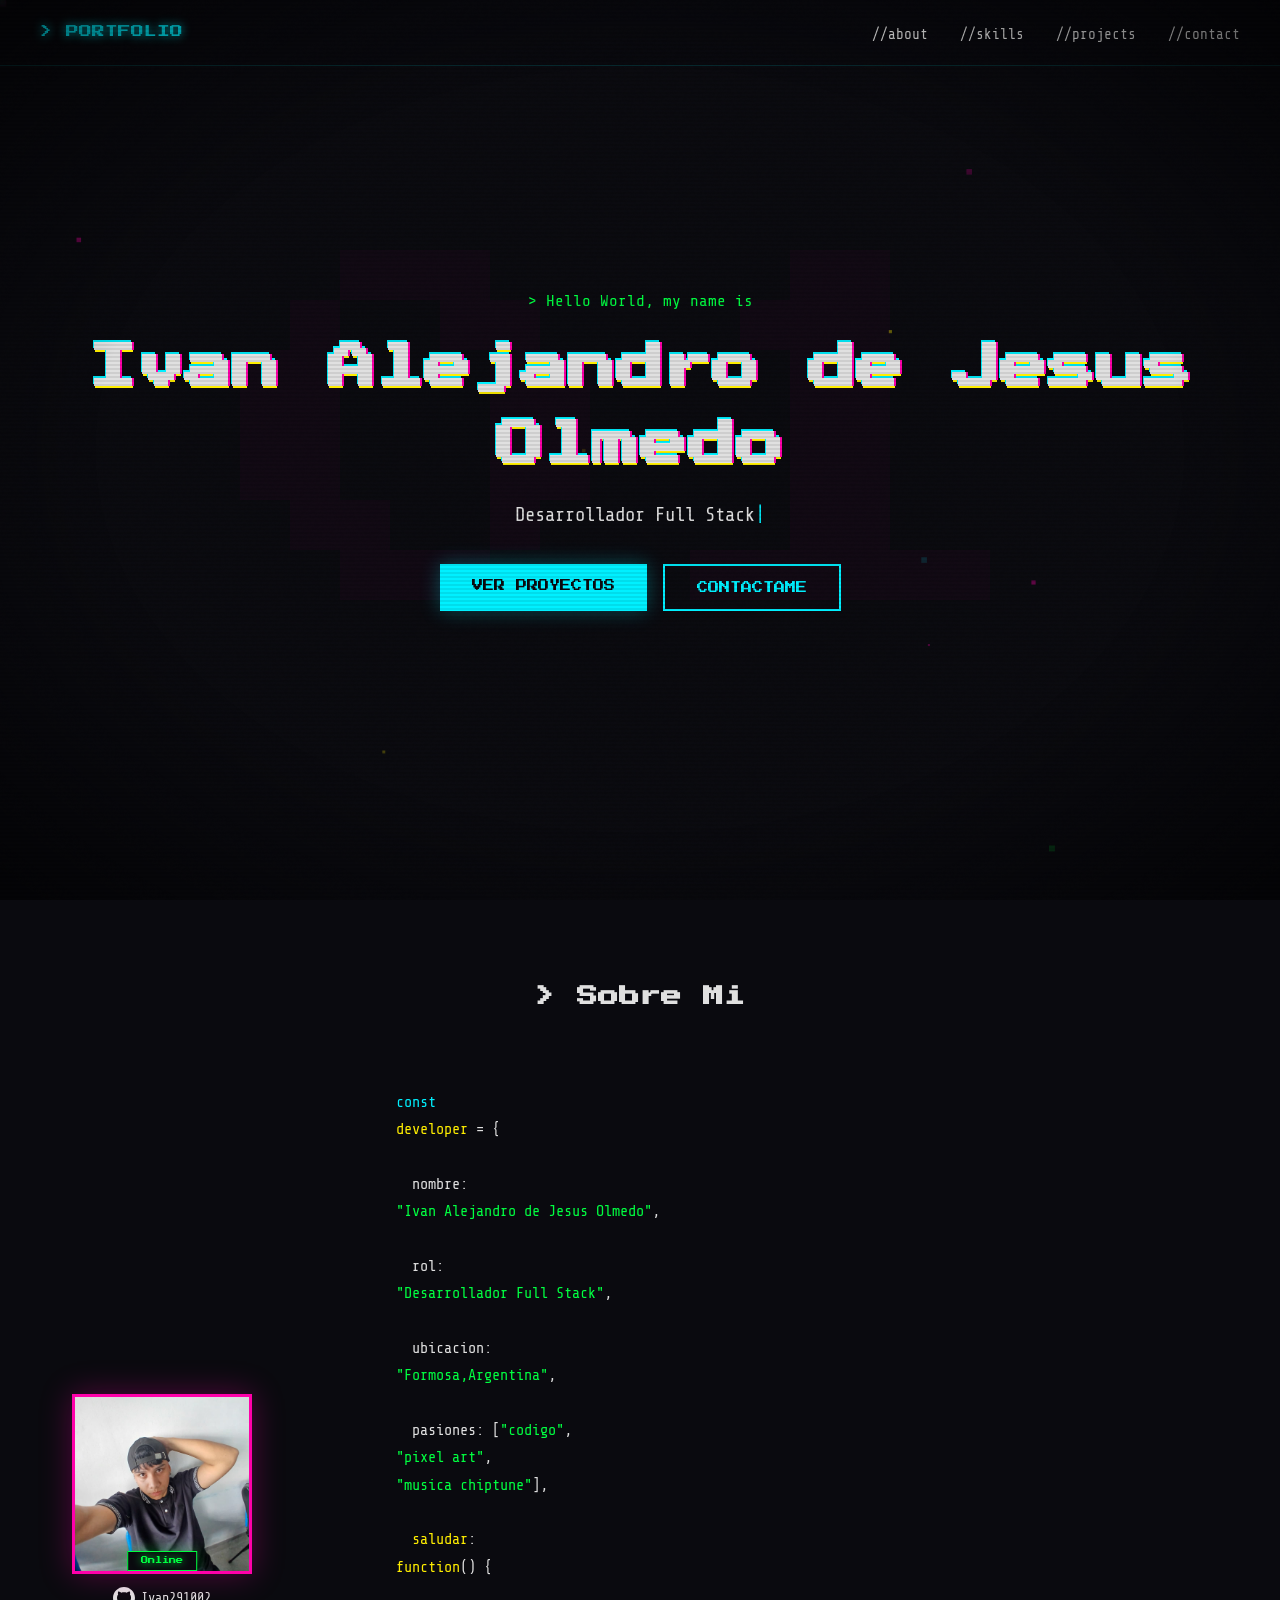
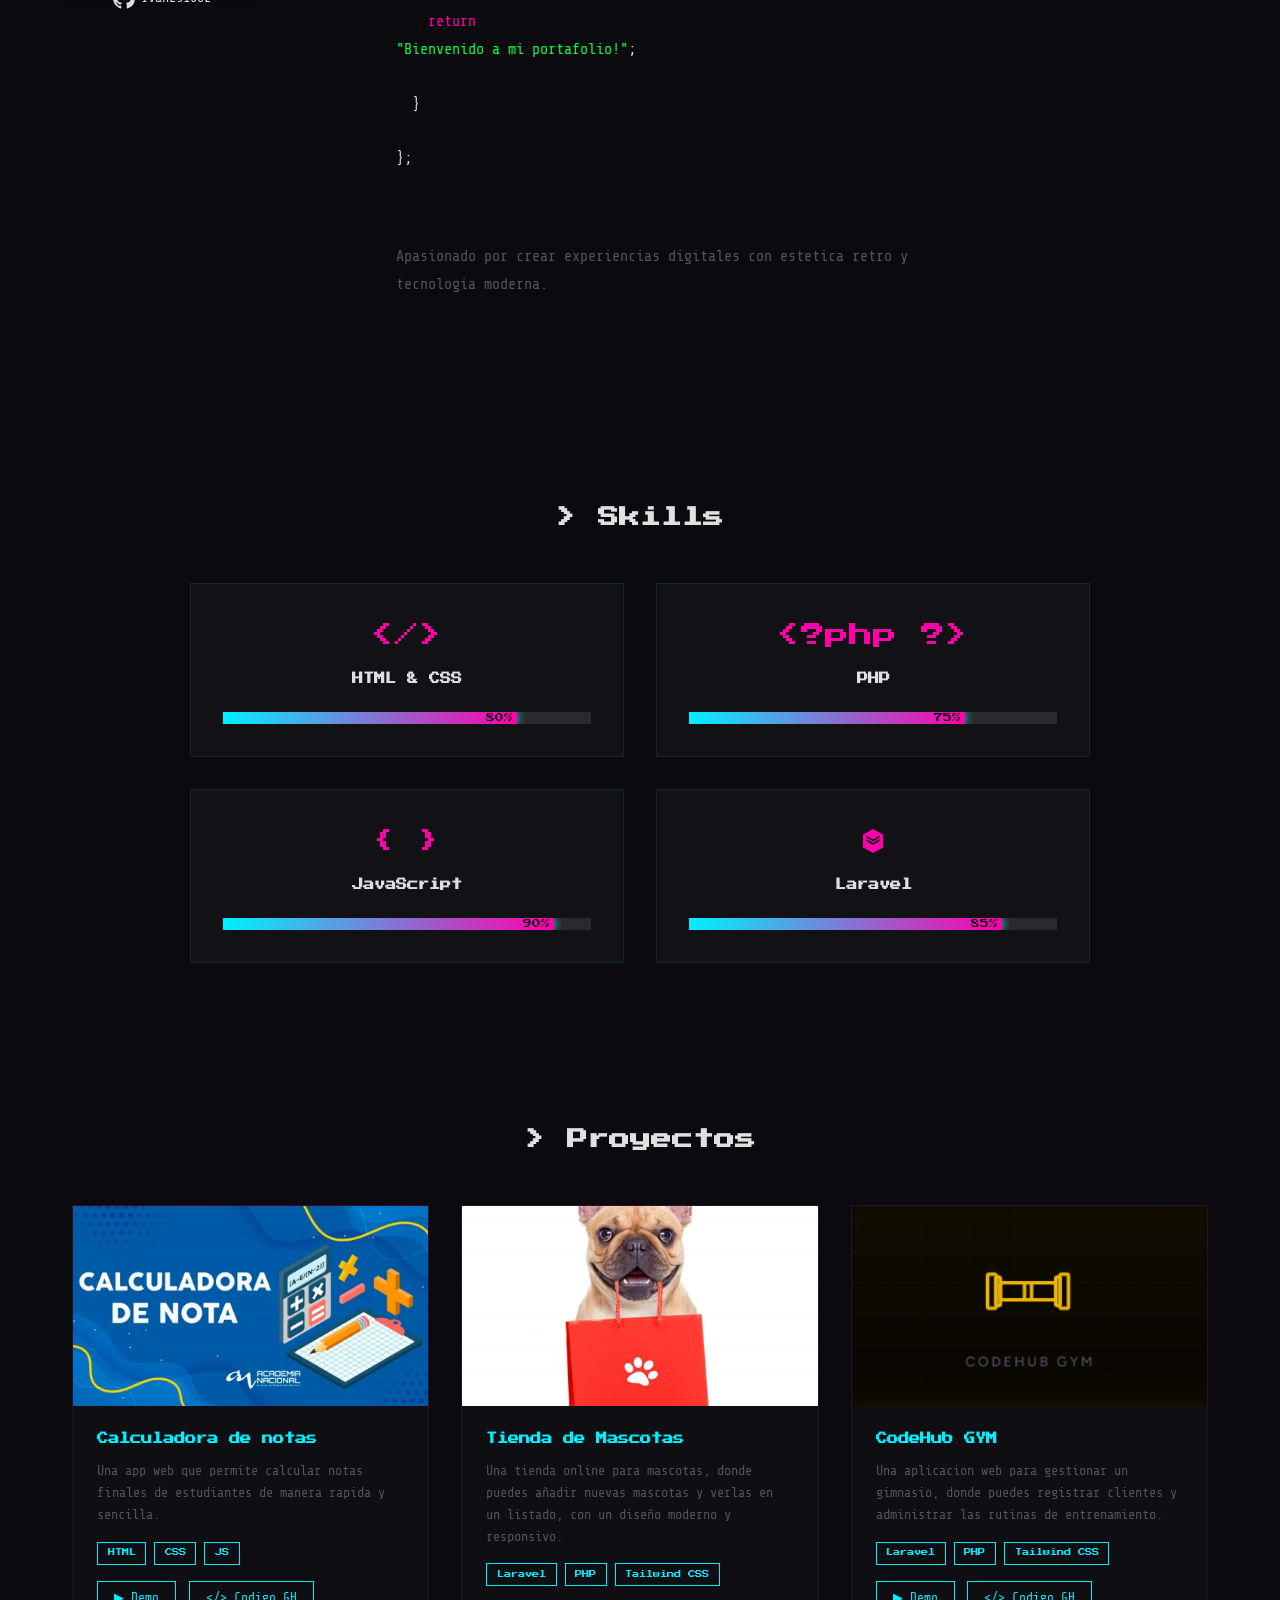
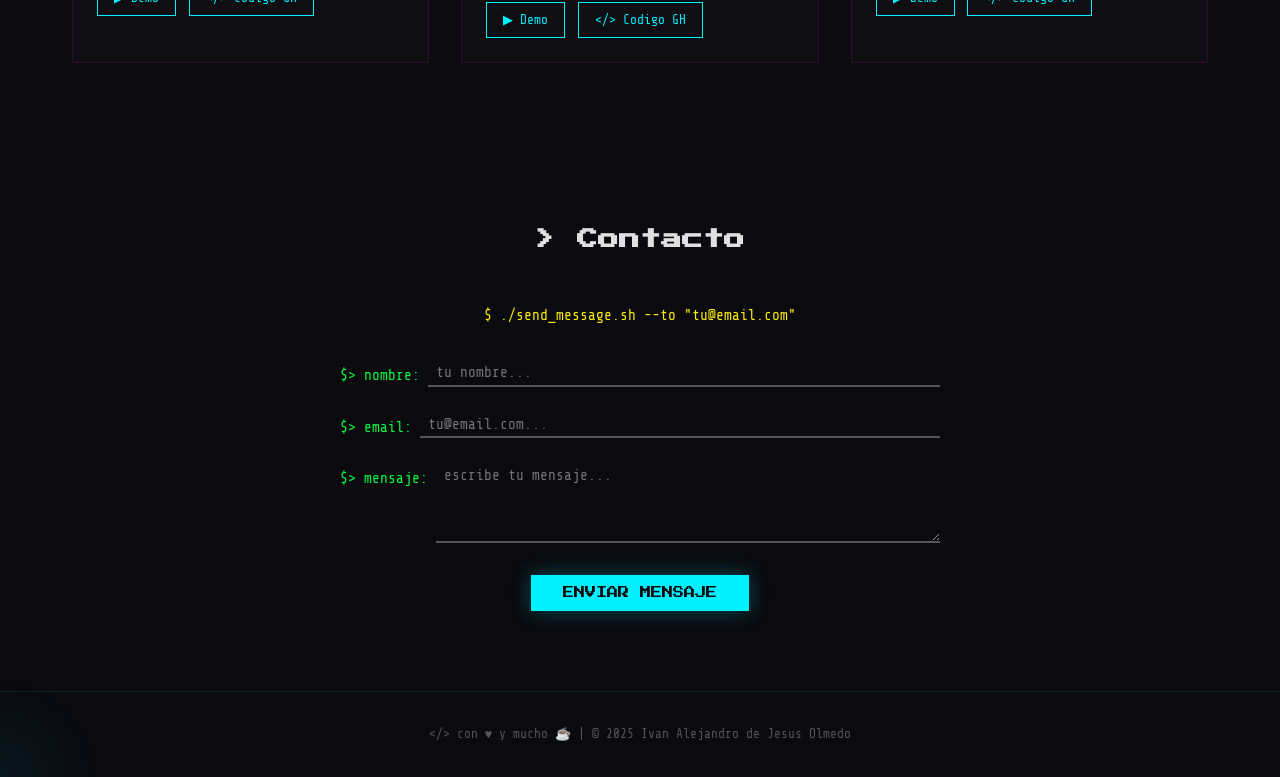
==== index.html @ 4b3c0c76 "Portafolio Retro" ====
<!doctype html>
<html lang="es">
  <head>
    <meta charset="UTF-8" />
    <meta name="viewport" content="width=device-width, initial-scale=1.0" />
    <title>Portafolio Retro</title>
    <link rel="preconnect" href="https://fonts.googleapis.com" />
    <link
      href="https://fonts.googleapis.com/css2?family=Press+Start+2P&family=VT323&display=swap"
      rel="stylesheet"
    />
    <link rel="stylesheet" href="styles.css" />
  </head>
  <body>
    <div class="scanlines"></div>
    <div class="crt-overlay"></div>

    <header>
      <nav>
        <div class="logo glitch-hover" data-text="> PORTFOLIO">> PORTFOLIO</div>
        <ul class="nav-links">
          <li><a href="#about" data-text="//about">//about</a></li>
          <li><a href="#skills" data-text="//skills">//skills</a></li>
          <li><a href="#projects" data-text="//projects">//projects</a></li>
          <li><a href="#contact" data-text="//contact">//contact</a></li>
        </ul>
        <div class="hamburger">&#9776;</div>
      </nav>
    </header>

    <section id="hero">
      <div class="hero-content">
        <p class="hero-subtitle">&gt; Hello World, my name is</p>
        <h1 class="glitch" data-text="Ivan Alejandro de Jesus Olmedo">
          Ivan Alejandro de Jesus Olmedo
        </h1>
        <p class="hero-description">
          <span class="typed-text"></span><span class="cursor">|</span>
        </p>
        <div class="hero-buttons">
          <a href="#projects" class="btn glitch-btn" data-text="Ver Proyectos"
            >Ver Proyectos</a
          >
          <a href="#contact" class="btn btn-outline">Contactame</a>
        </div>
      </div>
      <div class="hero-bg-text">01</div>
    </section>

    <section id="about">
      <h2 class="section-title glitch-section" data-text="&gt; Sobre Mi">
        &gt; Sobre Mi
      </h2>
      <div class="about-container">
        <div class="about-pixel-avatar">
          <div class="avatar-wrapper">
            <img src="yo.jpeg" alt="Ivan Olmedo" class="avatar-img" />
            <span class="online-badge">Online</span>
          </div>
          <a
            href="https://github.com/Ivan291002"
            target="_blank"
            class="github-avatar-link"
          >
            <svg viewBox="0 0 24 24" width="22" height="22" fill="currentColor">
              <path
                d="M12 0C5.37 0 0 5.37 0 12c0 5.31 3.435 9.795 8.205 11.385.6.105.825-.255.825-.57 0-.285-.015-1.23-.015-2.235-3.015.555-3.795-.735-4.035-1.41-.135-.345-.72-1.41-1.23-1.695-.42-.225-1.02-.78-.015-.795.945-.015 1.62.87 1.845 1.23 1.08 1.815 2.805 1.305 3.495.99.105-.78.42-1.305.765-1.605-2.67-.3-5.46-1.335-5.46-5.925 0-1.305.465-2.385 1.23-3.225-.12-.3-.54-1.53.12-3.18 0 0 1.005-.315 3.3 1.23.96-.27 1.98-.405 3-.405s2.04.135 3 .405c2.295-1.56 3.3-1.23 3.3-1.23.66 1.65.24 2.88.12 3.18.765.84 1.23 1.905 1.23 3.225 0 4.605-2.805 5.625-5.475 5.925.435.375.81 1.095.81 2.22 0 1.605-.015 2.895-.015 3.3 0 .315.225.69.825.57A12.02 12.02 0 0024 12c0-6.63-5.37-12-12-12z"
              />
            </svg>
            <span>Ivan291002</span>
          </a>
        </div>
        <div class="about-text">
          <p>
            <span class="var-highlight">const</span>
            <span class="func-highlight">developer</span> = {<br />
            &nbsp;&nbsp;nombre:
            <span class="str-highlight">"Ivan Alejandro de Jesus Olmedo"</span
            >,<br />
            &nbsp;&nbsp;rol:
            <span class="str-highlight">"Desarrollador Full Stack"</span>,<br />
            &nbsp;&nbsp;ubicacion:
            <span class="str-highlight">"Formosa,Argentina"</span>,<br />
            &nbsp;&nbsp;pasiones: [<span class="str-highlight">"codigo"</span>,
            <span class="str-highlight">"pixel art"</span>,
            <span class="str-highlight">"musica chiptune"</span>],<br />
            &nbsp;&nbsp;<span class="func-highlight">saludar</span>:
            <span class="func-highlight">function</span>() {<br />
            &nbsp;&nbsp;&nbsp;&nbsp;<span class="keyword-highlight"
              >return</span
            >
            <span class="str-highlight">"Bienvenido a mi portafolio!"</span
            >;<br />
            &nbsp;&nbsp;}<br />
            };
          </p>
          <p class="about-desc">
            Apasionado por crear experiencias digitales con estetica retro y
            tecnologia moderna.
          </p>
        </div>
      </div>
    </section>

    <section id="skills">
      <h2 class="section-title glitch-section" data-text="&gt; Skills">
        &gt; Skills
      </h2>
      <div class="skills-grid">
        <div class="skill-card">
          <div class="skill-icon">&#60;&#47;&#62;</div>
          <h3>HTML &amp; CSS</h3>
          <div class="skill-bar">
            <div class="skill-fill" style="width: 80%"><span class="skill-percent">80%</span></div>
          </div>
        </div>
        <div class="skill-card">
          <div class="skill-icon">&lt;?php ?&gt;</div>
          <h3>PHP</h3>
          <div class="skill-bar">
            <div class="skill-fill" style="width: 75%"><span class="skill-percent">75%</span></div>
          </div>
        </div>
        <div class="skill-card">
          <div class="skill-icon">{ }</div>
          <h3>JavaScript</h3>
          <div class="skill-bar">
            <div class="skill-fill" style="width: 90%"><span class="skill-percent">90%</span></div>
          </div>
        </div>
        <div class="skill-card">
          <div class="skill-icon">
            <svg viewBox="0 0 24 24" width="24" height="24" fill="#ff00aa">
              <path d="M12 0L2 5.5V18.5L12 24L22 18.5V5.5L12 0ZM18.5 8.5L12 12.5L5.5 8.5V6.5L12 10.5L18.5 6.5V8.5ZM18.5 12L12 16L5.5 12V10L12 14L18.5 10V12Z"/>
            </svg>
          </div>
          <h3>Laravel</h3>
          <div class="skill-bar">
            <div class="skill-fill" style="width: 85%"><span class="skill-percent">85%</span></div>
          </div>
        </div>
      </div>
    </section>

    <section id="projects">
      <h2 class="section-title glitch-section" data-text="&gt; Proyectos">
        &gt; Proyectos
      </h2>
      <div class="projects-grid">
        <div class="project-card">
          <div class="project-img">
            <img
              src="calculadora-nota.png"
              alt="Calculadora de notas"
              style="width: 100%; height: 100%; object-fit: cover"
            />
          </div>
          <div class="project-info">
            <h3>Calculadora de notas</h3>
            <p>
              Una app web que permite calcular notas finales de estudiantes de
              manera rapida y sencilla.
            </p>
            <div class="project-tags">
              <span>HTML</span><span>CSS</span><span>JS</span>
            </div>
            <div class="project-links">
              <a href="demo-calculadora.html" class="btn-small">&#9654; Demo</a>
              <a
                href="https://github.com/Ivan291002/CalculadorNotas"
                target="_blank"
                class="btn-small"
                >&lt;/&gt; Codigo GH</a
              >
            </div>
          </div>
        </div>
        <div class="project-card">
          <div class="project-img">
            <img
              src="perro-compra-venta.png"
              alt="Tienda de Mascotas"
              style="width: 100%; height: 100%; object-fit: cover"
            />
          </div>
          <div class="project-info">
            <h3>Tienda de Mascotas</h3>
            <p>
              Una tienda online para mascotas, donde puedes añadir nuevas
              mascotas y verlas en un listado, con un diseño moderno y
              responsivo.
            </p>
            <div class="project-tags">
              <span>Laravel</span><span>PHP</span><span>Tailwind CSS</span>
            </div>
            <div class="project-links">
              <a href="demo-mascotas.html" class="btn-small">&#9654; Demo</a>
              <a
                href="https://github.com/Ivan291002/Proyecto-TIenda-Mascota"
                target="_blank"
                class="btn-small"
                >&lt;/&gt; Codigo GH</a
              >
            </div>
          </div>
        </div>
        <div class="project-card">
          <div class="project-img">
            <img
              src="CodeHubGym.png"
              alt="CodeHub Gym"
              style="width: 100%; height: 100%; object-fit: cover"
            />
          </div>
          <div class="project-info">
            <h3>CodeHub GYM</h3>
            <p>
              Una aplicacion web para gestionar un gimnasio, donde puedes
              registrar clientes y administrar las rutinas de entrenamiento.
            </p>
            <div class="project-tags">
              <span>Laravel</span><span>PHP</span><span>Tailwind CSS</span>
            </div>
            <div class="project-links">
              <a href="demo-gym.html" class="btn-small">&#9654; Demo</a>
              <a
                href="https://github.com/MaxiGzzZ/CodeHub-Gym"
                target="_blank"
                class="btn-small"
                >&lt;/&gt; Codigo GH</a
              >
            </div>
          </div>
        </div>
      </div>
    </section>

    <section id="contact">
      <h2 class="section-title glitch-section" data-text="&gt; Contacto">
        &gt; Contacto
      </h2>
      <div class="contact-container">
        <p class="contact-prompt">$ ./send_message.sh --to "tu@email.com"</p>
        <form id="contact-form">
          <div class="input-line">
            <span class="prompt">$&gt; nombre:</span>
            <input type="text" id="name" placeholder="tu nombre..." required />
          </div>
          <div class="input-line">
            <span class="prompt">$&gt; email:</span>
            <input
              type="email"
              id="email"
              placeholder="tu@email.com..."
              required
            />
          </div>
          <div class="input-line">
            <span class="prompt">$&gt; mensaje:</span>
            <textarea
              id="message"
              placeholder="escribe tu mensaje..."
              required
            ></textarea>
          </div>
          <button
            type="submit"
            class="btn glitch-btn"
            data-text="Enviar Mensaje"
          >
            Enviar Mensaje
          </button>
        </form>
      </div>
    </section>

    <footer>
      <p>
        &#60;&#47;&#62; con &#9829; y mucho &#9749; | &copy; 2025 Ivan Alejandro
        de Jesus Olmedo
      </p>
    </footer>

    <div class="glitch-noise"></div>

    <script src="script.js"></script>
  </body>
</html>
---- styles.css ----
@import url('https://fonts.googleapis.com/css2?family=Press+Start+2P&family=VT323&family=Share+Tech+Mono&display=swap');

:root {
  --bg: #0a0a0f;
  --cyan: #00f0ff;
  --magenta: #ff00aa;
  --yellow: #ffee00;
  --green: #00ff41;
  --orange: #ff6600;
  --white: #e0e0e0;
  --gray: #555;
  --font-heading: 'Press Start 2P', monospace;
  --font-body: 'VT323', monospace;
  --font-mono: 'Share Tech Mono', monospace;
}

* {
  margin: 0;
  padding: 0;
  box-sizing: border-box;
}

html {
  scroll-behavior: smooth;
}

body {
  background: var(--bg);
  color: var(--white);
  font-family: var(--font-body);
  font-size: 1.3rem;
  line-height: 1.6;
  overflow-x: hidden;
  position: relative;
}

/* SCANLINES */
.scanlines {
  position: fixed;
  top: 0;
  left: 0;
  width: 100%;
  height: 100%;
  background: repeating-linear-gradient(
    0deg,
    transparent 0px,
    transparent 2px,
    rgba(0, 0, 0, 0.08) 2px,
    rgba(0, 0, 0, 0.08) 4px
  );
  pointer-events: none;
  z-index: 9999;
}

/* CRT OVERLAY */
.crt-overlay {
  position: fixed;
  top: 0;
  left: 0;
  width: 100%;
  height: 100%;
  background: radial-gradient(ellipse at center, transparent 60%, rgba(0,0,0,0.6) 100%);
  pointer-events: none;
  z-index: 9998;
}

/* GLITCH NOISE */
.glitch-noise {
  position: fixed;
  top: 0;
  left: 0;
  width: 100%;
  height: 100%;
  opacity: 0.02;
  background-image: url("data:image/svg+xml,%3Csvg viewBox='0 0 256 256' xmlns='http://www.w3.org/2000/svg'%3E%3Cfilter id='noise'%3E%3CfeTurbulence type='fractalNoise' baseFrequency='0.9' numOctaves='4' stitchTiles='stitch'/%3E%3C/filter%3E%3Crect width='100%25' height='100%25' filter='url(%23noise)' opacity='1'/%3E%3C/svg%3E");
  pointer-events: none;
  z-index: 9997;
  mix-blend-mode: overlay;
}

/* SCROLLBAR */
::-webkit-scrollbar { width: 8px; }
::-webkit-scrollbar-track { background: var(--bg); }
::-webkit-scrollbar-thumb { background: var(--magenta); border-radius: 4px; }
::-webkit-scrollbar-thumb:hover { background: var(--cyan); }

/* HEADER / NAV */
header {
  position: fixed;
  top: 0;
  width: 100%;
  padding: 1rem 2rem;
  z-index: 1000;
  background: rgba(10, 10, 15, 0.85);
  backdrop-filter: blur(10px);
  border-bottom: 1px solid rgba(0, 240, 255, 0.15);
}

nav {
  max-width: 1200px;
  margin: 0 auto;
  display: flex;
  justify-content: space-between;
  align-items: center;
}

.logo {
  font-family: var(--font-heading);
  font-size: 0.8rem;
  color: var(--cyan);
  text-shadow: 0 0 10px var(--cyan);
  cursor: pointer;
}

.nav-links {
  list-style: none;
  display: flex;
  gap: 2rem;
}

.nav-links a {
  text-decoration: none;
  color: var(--white);
  font-family: var(--font-mono);
  font-size: 0.9rem;
  position: relative;
  transition: color 0.3s;
}

.nav-links a:hover {
  color: var(--magenta);
  text-shadow: 0 0 10px var(--magenta);
}

.nav-links a::before {
  content: attr(data-text);
  position: absolute;
  color: var(--cyan);
  width: 0;
  overflow: hidden;
  white-space: nowrap;
  transition: width 0.3s;
}

.nav-links a:hover::before {
  width: 100%;
}

.hamburger {
  display: none;
  color: var(--cyan);
  font-size: 1.5rem;
  cursor: pointer;
}

/* HERO */
#hero {
  min-height: 100vh;
  display: flex;
  align-items: center;
  justify-content: center;
  position: relative;
  padding: 2rem;
  overflow: hidden;
}

#hero::before {
  content: '';
  position: absolute;
  width: 200%;
  height: 200%;
  background:
    linear-gradient(90deg, transparent 49.5%, rgba(0,240,255,0.03) 50%, transparent 50.5%),
    linear-gradient(0deg, transparent 49.5%, rgba(255,0,170,0.03) 50%, transparent 50.5%);
  background-size: 60px 60px;
  animation: gridMove 10s linear infinite;
  z-index: 0;
}

@keyframes gridMove {
  0% { transform: translate(0, 0); }
  100% { transform: translate(60px, 60px); }
}

.hero-bg-text {
  position: absolute;
  font-family: var(--font-heading);
  font-size: 25rem;
  color: rgba(255, 0, 170, 0.03);
  top: 50%;
  left: 50%;
  transform: translate(-50%, -50%);
  z-index: 0;
  user-select: none;
  pointer-events: none;
}

.hero-content {
  text-align: center;
  z-index: 1;
  position: relative;
}

.hero-subtitle {
  font-family: var(--font-mono);
  color: var(--green);
  font-size: 1rem;
  margin-bottom: 1rem;
  animation: blink 2s infinite;
}

@keyframes blink {
  0%, 100% { opacity: 1; }
  50% { opacity: 0.5; }
}

/* GLITCH MAIN TITLE */
.glitch {
  font-family: var(--font-heading);
  font-size: 3rem;
  color: var(--white);
  position: relative;
  margin: 1rem 0;
  text-shadow:
    0.05em 0 0 var(--magenta),
    -0.025em -0.05em 0 var(--cyan),
    0.025em 0.05em 0 var(--yellow);
  animation: glitchShake 4s infinite;
}

.glitch::before,
.glitch::after {
  content: attr(data-text);
  position: absolute;
  top: 0;
  left: 0;
  width: 100%;
  height: 100%;
}

.glitch::before {
  color: var(--cyan);
  z-index: -1;
  animation: glitchTop 2s infinite;
  clip-path: polygon(0 0, 100% 0, 100% 33%, 0 33%);
}

.glitch::after {
  color: var(--magenta);
  z-index: -1;
  animation: glitchBottom 2.5s infinite;
  clip-path: polygon(0 67%, 100% 67%, 100% 100%, 0 100%);
}

@keyframes glitchTop {
  0%, 90%, 100% { transform: translate(0); }
  5% { transform: translate(-5px, -3px); }
  10% { transform: translate(3px, 2px); }
  15% { transform: translate(-2px, -1px); }
  20% { transform: translate(4px, -2px); }
}

@keyframes glitchBottom {
  0%, 90%, 100% { transform: translate(0); }
  5% { transform: translate(3px, 2px); }
  10% { transform: translate(-4px, -1px); }
  15% { transform: translate(2px, 3px); }
  20% { transform: translate(-3px, -2px); }
}

@keyframes glitchShake {
  0%, 90%, 100% { transform: translate(0); }
  5% { transform: translate(-2px, 1px); }
  10% { transform: translate(1px, -1px); }
}

.hero-description {
  font-family: var(--font-mono);
  font-size: 1.2rem;
  color: var(--white);
  margin-bottom: 2rem;
  min-height: 2rem;
}

.cursor {
  color: var(--cyan);
  animation: cursorBlink 1s step-end infinite;
}

@keyframes cursorBlink {
  0%, 100% { opacity: 1; }
  50% { opacity: 0; }
}

.hero-buttons {
  display: flex;
  gap: 1rem;
  justify-content: center;
  flex-wrap: wrap;
}

/* BUTTONS */
.btn {
  display: inline-block;
  padding: 0.8rem 2rem;
  font-family: var(--font-heading);
  font-size: 0.7rem;
  text-transform: uppercase;
  color: var(--bg);
  background: var(--cyan);
  text-decoration: none;
  position: relative;
  border: none;
  cursor: pointer;
  transition: all 0.3s;
  box-shadow: 0 0 20px rgba(0, 240, 255, 0.3);
}

.btn:hover {
  background: var(--magenta);
  box-shadow: 0 0 30px rgba(255, 0, 170, 0.5);
  transform: translate(-2px, -2px);
}

.btn-outline {
  background: transparent;
  color: var(--cyan);
  border: 2px solid var(--cyan);
  box-shadow: none;
}

.btn-outline:hover {
  background: var(--cyan);
  color: var(--bg);
  box-shadow: 0 0 30px rgba(0, 240, 255, 0.4);
}

.glitch-btn {
  position: relative;
}

.glitch-btn::before,
.glitch-btn::after {
  content: attr(data-text);
  position: absolute;
  top: 0;
  left: 0;
  width: 100%;
  height: 100%;
  display: flex;
  align-items: center;
  justify-content: center;
  background: var(--cyan);
  z-index: -1;
}

.glitch-btn:hover::before {
  color: var(--magenta);
  background: var(--magenta);
  transform: translate(3px, 0);
  transition: transform 0.1s;
}

.glitch-btn:hover::after {
  color: var(--yellow);
  background: var(--yellow);
  transform: translate(-3px, 0);
  transition: transform 0.1s;
}

.btn-small {
  display: inline-block;
  padding: 0.4rem 1rem;
  font-family: var(--font-mono);
  font-size: 0.8rem;
  color: var(--cyan);
  border: 1px solid var(--cyan);
  text-decoration: none;
  transition: all 0.3s;
}

.btn-small:hover {
  background: var(--cyan);
  color: var(--bg);
  box-shadow: 0 0 15px rgba(0, 240, 255, 0.4);
}

/* SECTIONS */
section {
  padding: 5rem 2rem;
  max-width: 1200px;
  margin: 0 auto;
  position: relative;
}

.section-title {
  font-family: var(--font-heading);
  font-size: 1.3rem;
  color: var(--white);
  margin-bottom: 3rem;
  text-align: center;
  position: relative;
}

.section-title::after {
  content: '';
  display: block;
  width: 100px;
  height: 3px;
  background: linear-gradient(90deg, var(--cyan), var(--magenta));
  margin: 1rem auto 0;
  box-shadow: 0 0 15px var(--cyan);
}

.glitch-section {
  position: relative;
  display: inline-block;
  left: 50%;
  transform: translateX(-50%);
}

.glitch-section::before,
.glitch-section::after {
  content: attr(data-text);
  position: absolute;
  top: 0;
  left: 0;
  width: 100%;
  height: 100%;
  opacity: 0;
}

.glitch-section:hover::before {
  opacity: 1;
  color: var(--cyan);
  z-index: -1;
  animation: sectionGlitch1 0.3s ease;
}

.glitch-section:hover::after {
  opacity: 1;
  color: var(--magenta);
  z-index: -1;
  animation: sectionGlitch2 0.3s ease;
}

@keyframes sectionGlitch1 {
  0% { transform: translate(0); }
  20% { transform: translate(-3px, 2px); }
  40% { transform: translate(2px, -1px); }
  60% { transform: translate(-1px, -2px); }
  80% { transform: translate(3px, 1px); }
  100% { transform: translate(0); }
}

@keyframes sectionGlitch2 {
  0% { transform: translate(0); }
  20% { transform: translate(2px, -2px); }
  40% { transform: translate(-2px, 1px); }
  60% { transform: translate(1px, 2px); }
  80% { transform: translate(-3px, -1px); }
  100% { transform: translate(0); }
}

/* ABOUT */
.about-container {
  display: flex;
  gap: 3rem;
  align-items: center;
  flex-wrap: wrap;
  justify-content: center;
}

.avatar-wrapper {
  position: relative;
  width: 180px;
  height: 180px;
  border: 3px solid var(--magenta);
  box-shadow: 0 0 30px rgba(255, 0, 170, 0.3);
  animation: pixelFloat 3s ease-in-out infinite;
  overflow: hidden;
}

.avatar-img {
  width: 100%;
  height: 100%;
  object-fit: cover;
  display: block;
  image-rendering: auto;
}

.github-avatar-link {
  display: flex;
  align-items: center;
  justify-content: center;
  gap: 0.4rem;
  margin-top: 0.8rem;
  text-decoration: none;
  color: var(--white);
  font-family: var(--font-mono);
  font-size: 0.85rem;
  transition: color 0.3s, text-shadow 0.3s;
}

.github-avatar-link:hover {
  color: var(--cyan);
  text-shadow: 0 0 10px var(--cyan);
}

.github-avatar-link svg {
  transition: filter 0.3s;
}

.github-avatar-link:hover svg {
  filter: drop-shadow(0 0 6px var(--cyan));
}

.online-badge {
  position: absolute;
  bottom: -0px;
  left: 50%;
  transform: translateX(-50%);
  background: var(--bg);
  border: 1px solid var(--green);
  color: var(--green);
  font-family: var(--font-heading);
  font-size: 0.45rem;
  padding: 0.2rem 0.8rem;
  text-shadow: 0 0 8px var(--green);
  box-shadow: 0 0 15px rgba(0, 255, 65, 0.3);
  white-space: nowrap;
}

@keyframes pixelFloat {
  0%, 100% { transform: translateY(0); }
  50% { transform: translateY(-10px); }
}

.about-text {
  flex: 1;
  min-width: 280px;
}

.about-text p {
  font-family: var(--font-mono);
  font-size: 0.95rem;
  line-height: 1.8;
  margin-bottom: 1rem;
  white-space: pre-wrap;
}

.var-highlight { color: var(--cyan); }
.func-highlight { color: var(--yellow); }
.str-highlight { color: var(--green); }
.keyword-highlight { color: var(--magenta); }

.about-desc {
  color: var(--gray);
  margin-top: 1rem;
}

/* SKILLS */
.skills-grid {
  display: grid;
  grid-template-columns: repeat(auto-fit, minmax(280px, 1fr));
  gap: 2rem;
  max-width: 900px;
  margin: 0 auto;
}

.skill-card {
  background: rgba(255, 255, 255, 0.03);
  border: 1px solid rgba(0, 240, 255, 0.1);
  padding: 2rem;
  text-align: center;
  transition: all 0.3s;
  position: relative;
  overflow: hidden;
}

.skill-card::before {
  content: '';
  position: absolute;
  top: -50%;
  left: -50%;
  width: 200%;
  height: 200%;
  background: conic-gradient(var(--cyan), var(--magenta), var(--yellow), var(--cyan));
  opacity: 0;
  transition: opacity 0.5s;
  z-index: 0;
  animation: spin 4s linear infinite;
}

@keyframes spin {
  100% { transform: rotate(360deg); }
}

.skill-card:hover {
  border-color: var(--cyan);
  transform: translateY(-5px);
  box-shadow: 0 10px 30px rgba(0, 240, 255, 0.15);
}

.skill-card:hover::before {
  opacity: 0.15;
}

.skill-icon {
  font-family: var(--font-heading);
  font-size: 1.5rem;
  color: var(--magenta);
  margin-bottom: 1rem;
  position: relative;
  z-index: 1;
}

.skill-card h3 {
  font-family: var(--font-heading);
  font-size: 0.7rem;
  margin-bottom: 1.5rem;
  color: var(--white);
  position: relative;
  z-index: 1;
}

.skill-bar {
  width: 100%;
  height: 12px;
  background: rgba(255, 255, 255, 0.1);
  position: relative;
  overflow: hidden;
  z-index: 1;
}

.skill-fill {
  height: 100%;
  background: linear-gradient(90deg, var(--cyan), var(--magenta));
  position: relative;
  transition: width 1.5s ease;
  box-shadow: 0 0 10px var(--cyan);
}

.skill-percent {
  position: absolute;
  right: 4px;
  top: 50%;
  transform: translateY(-50%);
  font-family: var(--font-heading);
  font-size: 0.55rem;
  color: var(--bg);
  text-shadow: none;
  z-index: 2;
  line-height: 1;
}

/* PROJECTS */
.projects-grid {
  display: grid;
  grid-template-columns: repeat(auto-fit, minmax(300px, 1fr));
  gap: 2rem;
}

.project-card {
  background: rgba(255, 255, 255, 0.02);
  border: 1px solid rgba(255, 0, 170, 0.15);
  overflow: hidden;
  transition: all 0.3s;
  position: relative;
}

.project-card:hover {
  border-color: var(--magenta);
  transform: translateY(-5px);
  box-shadow: 0 10px 30px rgba(255, 0, 170, 0.15);
}

.project-card:hover .project-img span {
  transform: scale(1.1);
}

.project-img {
  height: 200px;
  background: linear-gradient(135deg, rgba(0,240,255,0.1), rgba(255,0,170,0.1));
  display: flex;
  align-items: center;
  justify-content: center;
  overflow: hidden;
  position: relative;
}

.project-img::after {
  content: '';
  position: absolute;
  top: 0;
  left: 0;
  width: 100%;
  height: 100%;
  background: repeating-linear-gradient(
    0deg,
    transparent,
    transparent 30px,
    rgba(0,240,255,0.03) 30px,
    rgba(0,240,255,0.03) 31px
  );
}

.project-img span {
  font-family: var(--font-heading);
  font-size: 0.8rem;
  color: rgba(255, 255, 255, 0.3);
  transition: transform 0.3s;
}

.project-info {
  padding: 1.5rem;
}

.project-info h3 {
  font-family: var(--font-heading);
  font-size: 0.7rem;
  color: var(--cyan);
  margin-bottom: 0.8rem;
}

.project-info p {
  font-family: var(--font-mono);
  font-size: 0.85rem;
  color: var(--gray);
  margin-bottom: 1rem;
}

.project-tags {
  display: flex;
  gap: 0.5rem;
  flex-wrap: wrap;
  margin-bottom: 1rem;
}

.project-tags span {
  font-family: var(--font-heading);
  font-size: 0.45rem;
  padding: 0.3rem 0.6rem;
  border: 1px solid var(--cyan);
  color: var(--cyan);
}

.project-links {
  display: flex;
  gap: 0.8rem;
}

/* CONTACT */
.contact-container {
  max-width: 600px;
  margin: 0 auto;
}

.contact-prompt {
  font-family: var(--font-mono);
  color: var(--yellow);
  margin-bottom: 2rem;
  text-align: center;
  font-size: 0.9rem;
}

.input-line {
  margin-bottom: 1.5rem;
  display: flex;
  align-items: flex-start;
  gap: 0.5rem;
}

.prompt {
  font-family: var(--font-mono);
  color: var(--green);
  white-space: nowrap;
  padding-top: 0.3rem;
  font-size: 0.9rem;
}

.input-line input,
.input-line textarea {
  flex: 1;
  background: transparent;
  border: none;
  border-bottom: 2px solid var(--gray);
  color: var(--white);
  font-family: var(--font-mono);
  font-size: 0.9rem;
  padding: 0.3rem 0.5rem;
  outline: none;
  transition: border-color 0.3s;
}

.input-line input:focus,
.input-line textarea:focus {
  border-color: var(--cyan);
  box-shadow: 0 5px 15px rgba(0, 240, 255, 0.1);
}

.input-line textarea {
  min-height: 80px;
  resize: vertical;
}

#contact-form button {
  display: block;
  margin: 2rem auto 0;
}

/* FOOTER */
footer {
  text-align: center;
  padding: 2rem;
  border-top: 1px solid rgba(0, 240, 255, 0.1);
  font-family: var(--font-mono);
  font-size: 0.8rem;
  color: var(--gray);
}

.social-links {
  margin-top: 1rem;
  display: flex;
  justify-content: center;
  gap: 1.5rem;
}

.social-links a {
  text-decoration: none;
  color: var(--gray);
  font-family: var(--font-heading);
  font-size: 0.6rem;
  transition: color 0.3s, text-shadow 0.3s;
}

.social-links a:hover {
  color: var(--cyan);
  text-shadow: 0 0 10px var(--cyan);
}

/* RESPONSIVE */
@media (max-width: 1024px) {
  .hero-bg-text { font-size: 16rem; }
  section { padding: 4rem 1.5rem; }
  .skills-grid { grid-template-columns: repeat(auto-fit, minmax(240px, 1fr)); }
  .projects-grid { grid-template-columns: repeat(auto-fit, minmax(260px, 1fr)); }
}

@media (max-width: 768px) {
  .nav-links {
    display: none;
    position: absolute;
    top: 100%;
    left: 0;
    width: 100%;
    flex-direction: column;
    background: rgba(10, 10, 15, 0.95);
    padding: 1rem;
    gap: 1rem;
    text-align: center;
  }

  .nav-links.active {
    display: flex;
  }

  .hamburger {
    display: block;
  }

  .glitch {
    font-size: 1.8rem;
  }

  .hero-subtitle {
    font-size: 0.7rem;
  }

  .hero-description {
    font-size: 0.9rem;
  }

  .hero-bg-text {
    font-size: 10rem;
  }

  .section-title {
    font-size: 1rem;
  }

  .about-container {
    flex-direction: column;
    text-align: center;
  }

  .about-text p { font-size: 0.85rem; }

  .input-line {
    flex-direction: column;
    gap: 0.3rem;
  }

  .prompt {
    font-size: 0.8rem;
  }

  .skills-grid { grid-template-columns: repeat(auto-fit, minmax(200px, 1fr)); gap: 1.2rem; }
  .projects-grid { grid-template-columns: 1fr; gap: 1.5rem; }
  .skill-card { padding: 1.5rem; }
  .project-info { padding: 1.2rem; }
  .project-info h3 { font-size: 0.6rem; }
  .contact-container { max-width: 100%; }
  .hero-buttons { flex-direction: column; align-items: center; }
  .btn { width: 100%; max-width: 280px; text-align: center; }
}

@media (max-width: 480px) {
  .glitch {
    font-size: 1.3rem;
  }

  .btn {
    font-size: 0.55rem;
    padding: 0.6rem 1.2rem;
  }

  header {
    padding: 0.8rem 1rem;
  }

  .logo {
    font-size: 0.6rem;
  }

  .nav-links a { font-size: 0.75rem; }
  .hero-subtitle { font-size: 0.6rem; }
  .hero-description { font-size: 0.75rem; }
  .hero-bg-text { font-size: 6rem; }
  .section-title { font-size: 0.8rem; }
  .section-title::after { width: 60px; }
  .about-text p { font-size: 0.75rem; }
  .skill-card h3 { font-size: 0.55rem; }
  .skill-percent { font-size: 0.45rem; }
  .project-info p { font-size: 0.75rem; }
  .project-tags span { font-size: 0.4rem; padding: 0.2rem 0.4rem; }
  .contact-prompt { font-size: 0.7rem; }
  .input-line input, .input-line textarea { font-size: 0.8rem; }
  footer { font-size: 0.65rem; }
  .social-links a { font-size: 0.5rem; }
  .avatar-wrapper { width: 130px; height: 130px; }
  .github-avatar-link { font-size: 0.7rem; }
  .github-avatar-link svg { width: 18px; height: 18px; }
}

@media (max-width: 360px) {
  .glitch { font-size: 1rem; }
  .hero-subtitle { font-size: 0.5rem; }
  .logo { font-size: 0.5rem; }
  header { padding: 0.6rem 0.8rem; }
  .btn { font-size: 0.45rem; padding: 0.5rem 1rem; max-width: 220px; }
  .section-title { font-size: 0.65rem; }
  .skills-grid { grid-template-columns: 1fr; }
}
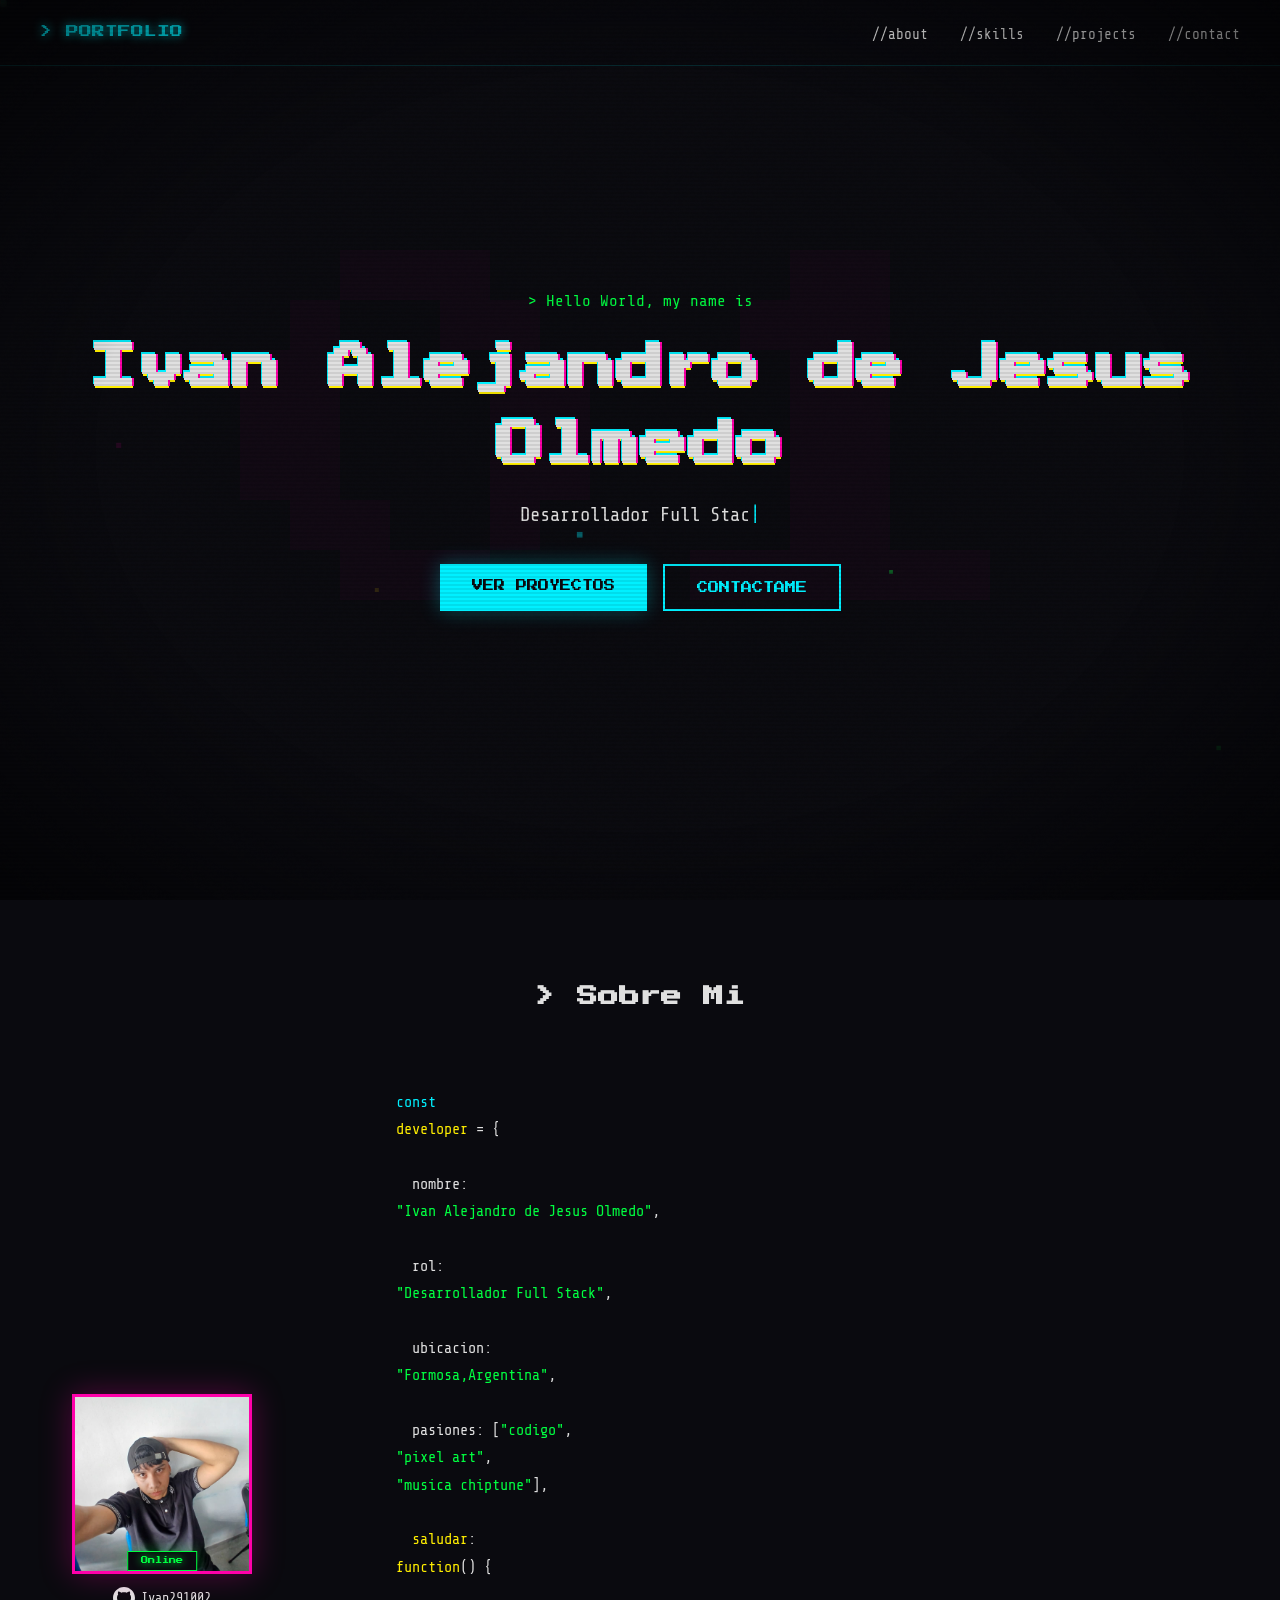
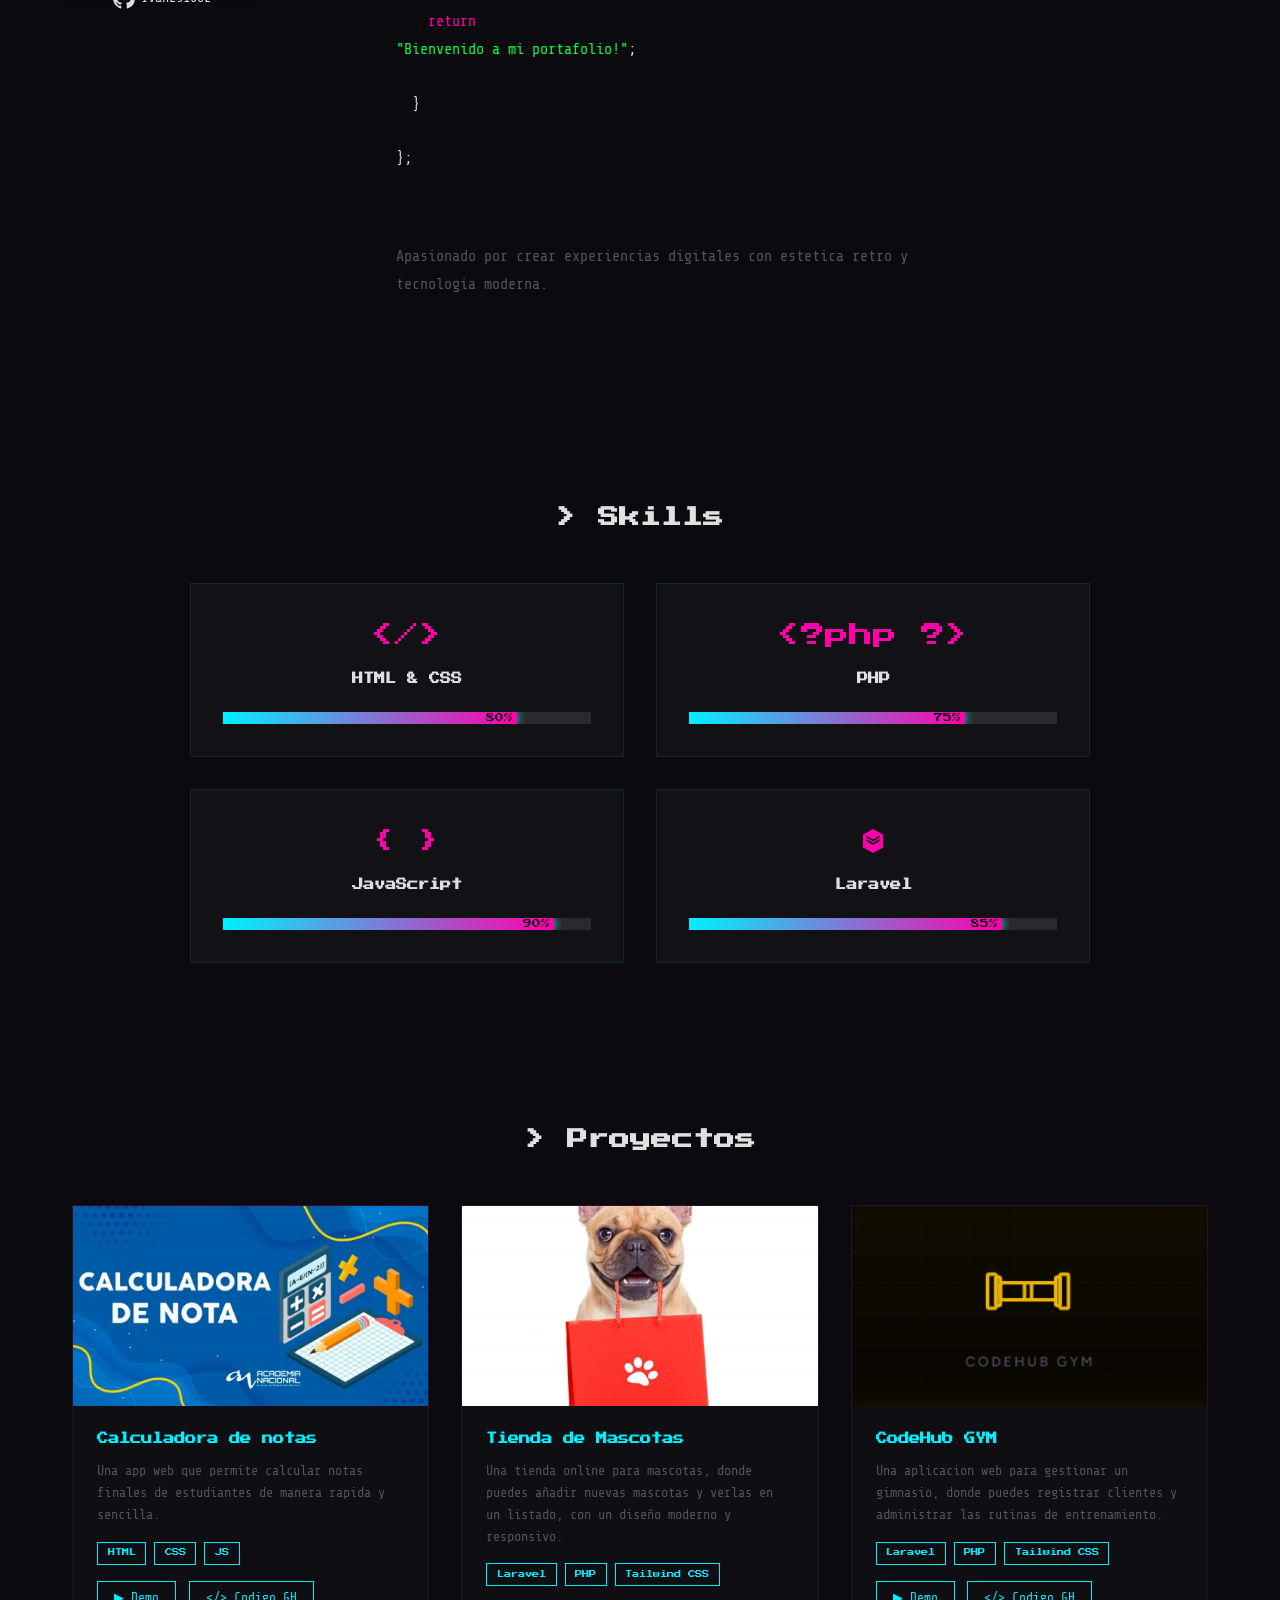
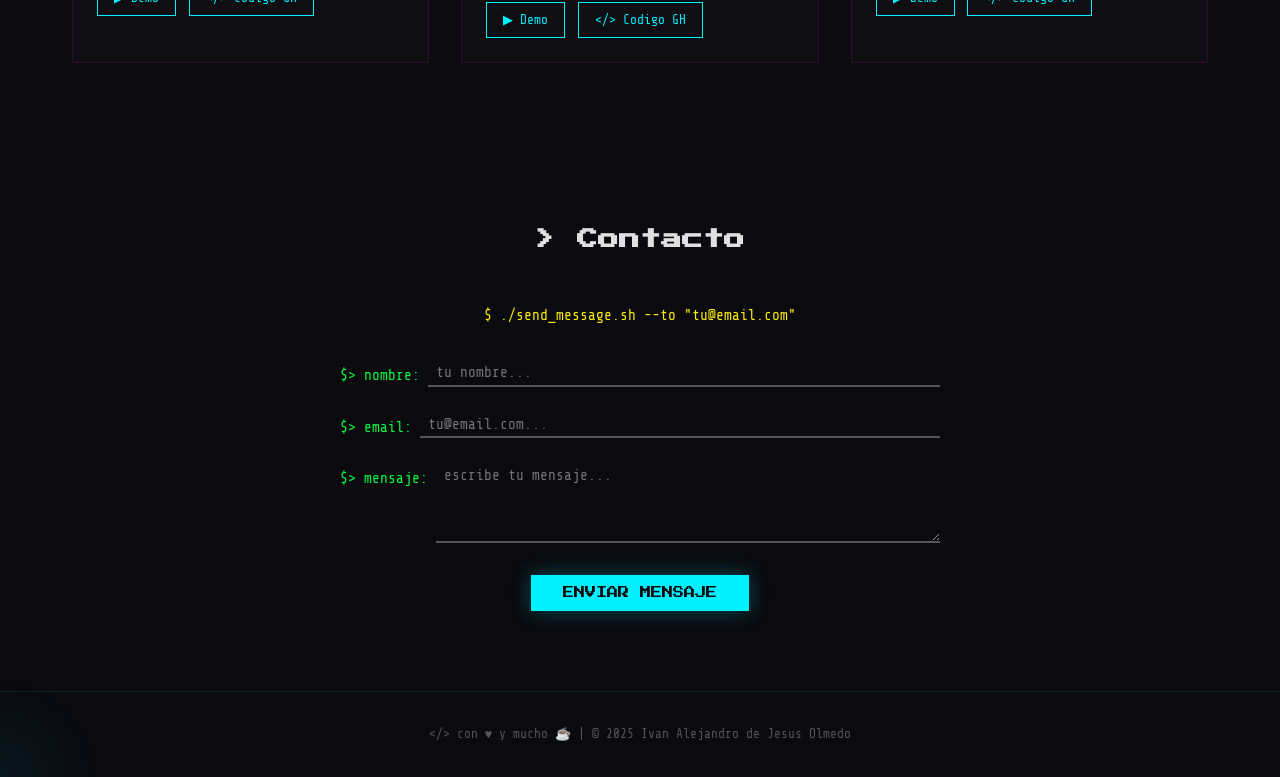
==== commit bd630359: "Correcciones" ====
--- a/index.html
+++ b/index.html
@@ -19,10 +19,10 @@
       <nav>
         <div class="logo glitch-hover" data-text="> PORTFOLIO">> PORTFOLIO</div>
         <ul class="nav-links">
-          <li><a href="#about" data-text="//about">//about</a></li>
-          <li><a href="#skills" data-text="//skills">//skills</a></li>
-          <li><a href="#projects" data-text="//projects">//projects</a></li>
-          <li><a href="#contact" data-text="//contact">//contact</a></li>
+          <li><a href="#Sobre Mi" data-text="//about">//about</a></li>
+          <li><a href="#habilidades" data-text="//skills">//skills</a></li>
+          <li><a href="#proyectos" data-text="//projects">//projects</a></li>
+          <li><a href="#contacto" data-text="//contact">//contact</a></li>
         </ul>
         <div class="hamburger">&#9776;</div>
       </nav>
@@ -111,32 +111,42 @@
           <div class="skill-icon">&#60;&#47;&#62;</div>
           <h3>HTML &amp; CSS</h3>
           <div class="skill-bar">
-            <div class="skill-fill" style="width: 80%"><span class="skill-percent">80%</span></div>
+            <div class="skill-fill" style="width: 80%">
+              <span class="skill-percent">80%</span>
+            </div>
           </div>
         </div>
         <div class="skill-card">
           <div class="skill-icon">&lt;?php ?&gt;</div>
           <h3>PHP</h3>
           <div class="skill-bar">
-            <div class="skill-fill" style="width: 75%"><span class="skill-percent">75%</span></div>
+            <div class="skill-fill" style="width: 75%">
+              <span class="skill-percent">75%</span>
+            </div>
           </div>
         </div>
         <div class="skill-card">
           <div class="skill-icon">{ }</div>
           <h3>JavaScript</h3>
           <div class="skill-bar">
-            <div class="skill-fill" style="width: 90%"><span class="skill-percent">90%</span></div>
+            <div class="skill-fill" style="width: 90%">
+              <span class="skill-percent">90%</span>
+            </div>
           </div>
         </div>
         <div class="skill-card">
           <div class="skill-icon">
             <svg viewBox="0 0 24 24" width="24" height="24" fill="#ff00aa">
-              <path d="M12 0L2 5.5V18.5L12 24L22 18.5V5.5L12 0ZM18.5 8.5L12 12.5L5.5 8.5V6.5L12 10.5L18.5 6.5V8.5ZM18.5 12L12 16L5.5 12V10L12 14L18.5 10V12Z"/>
+              <path
+                d="M12 0L2 5.5V18.5L12 24L22 18.5V5.5L12 0ZM18.5 8.5L12 12.5L5.5 8.5V6.5L12 10.5L18.5 6.5V8.5ZM18.5 12L12 16L5.5 12V10L12 14L18.5 10V12Z"
+              />
             </svg>
           </div>
           <h3>Laravel</h3>
           <div class="skill-bar">
-            <div class="skill-fill" style="width: 85%"><span class="skill-percent">85%</span></div>
+            <div class="skill-fill" style="width: 85%">
+              <span class="skill-percent">85%</span>
+            </div>
           </div>
         </div>
       </div>
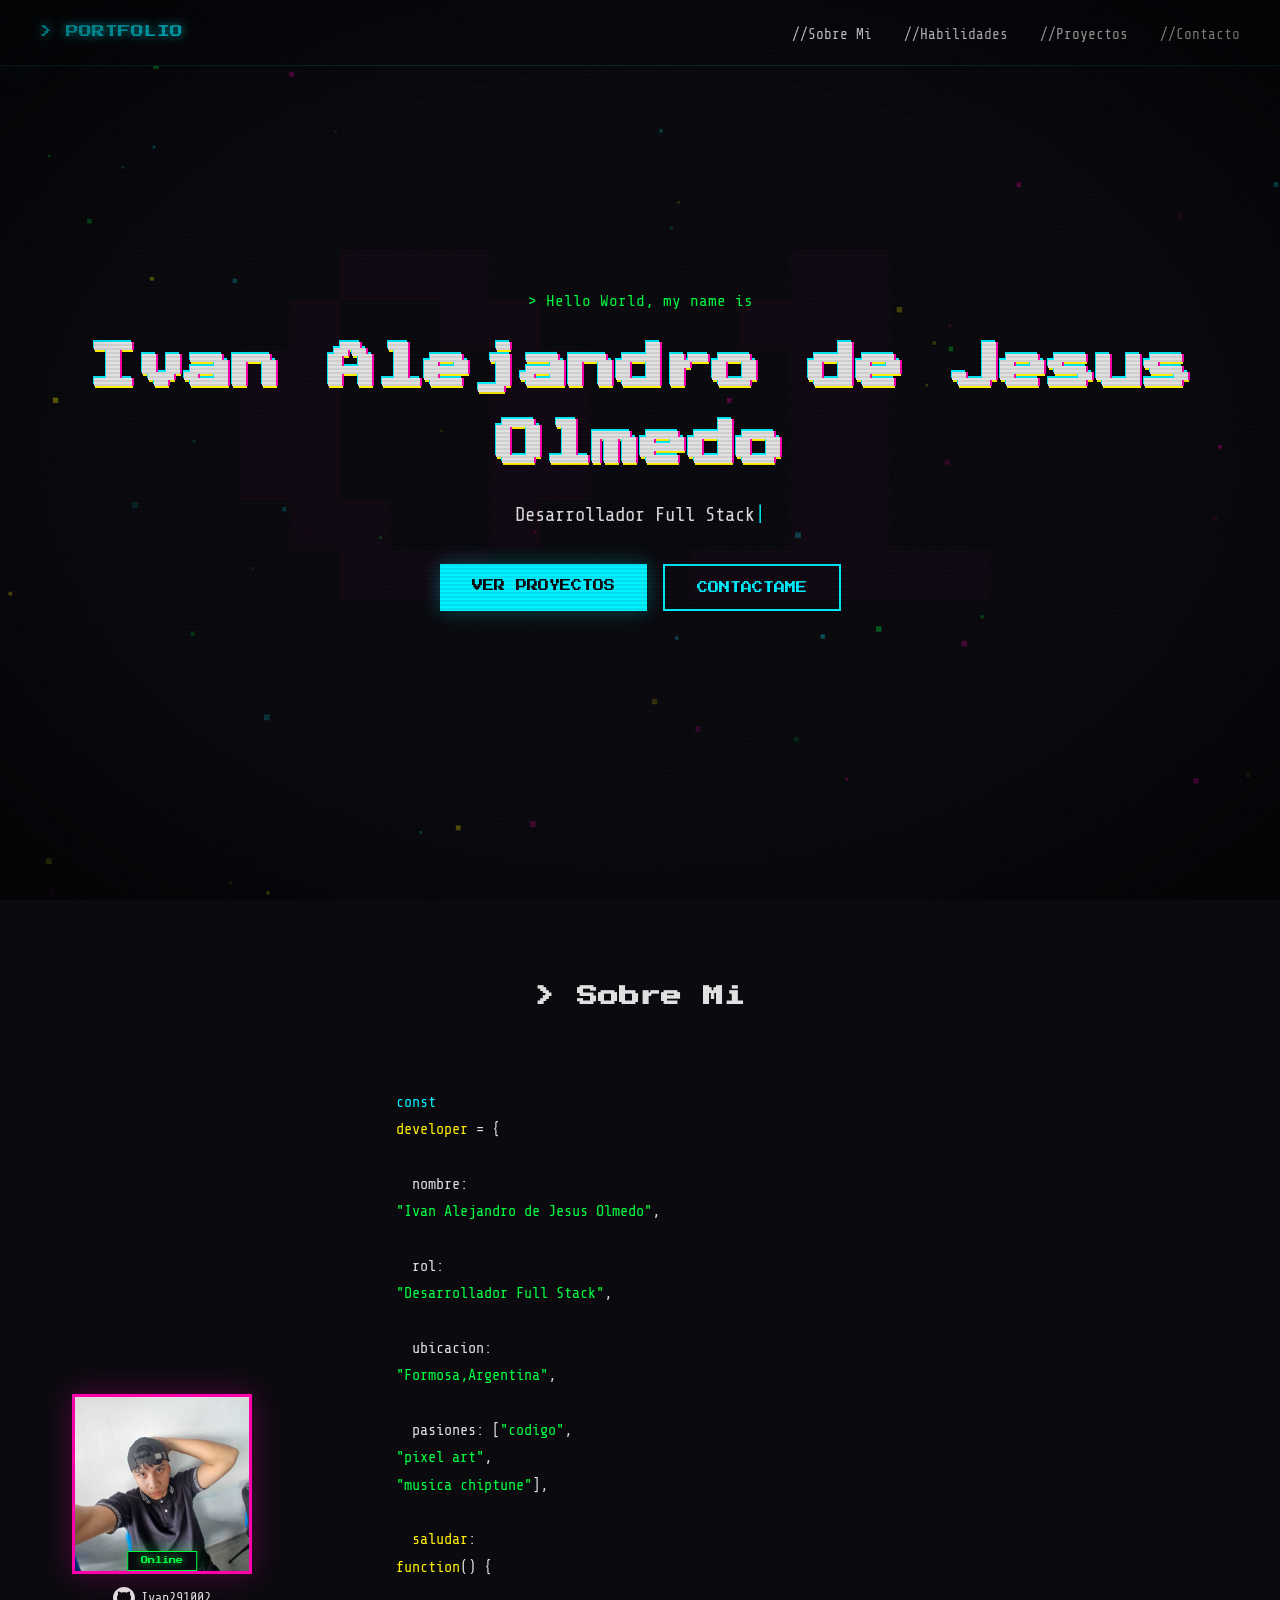
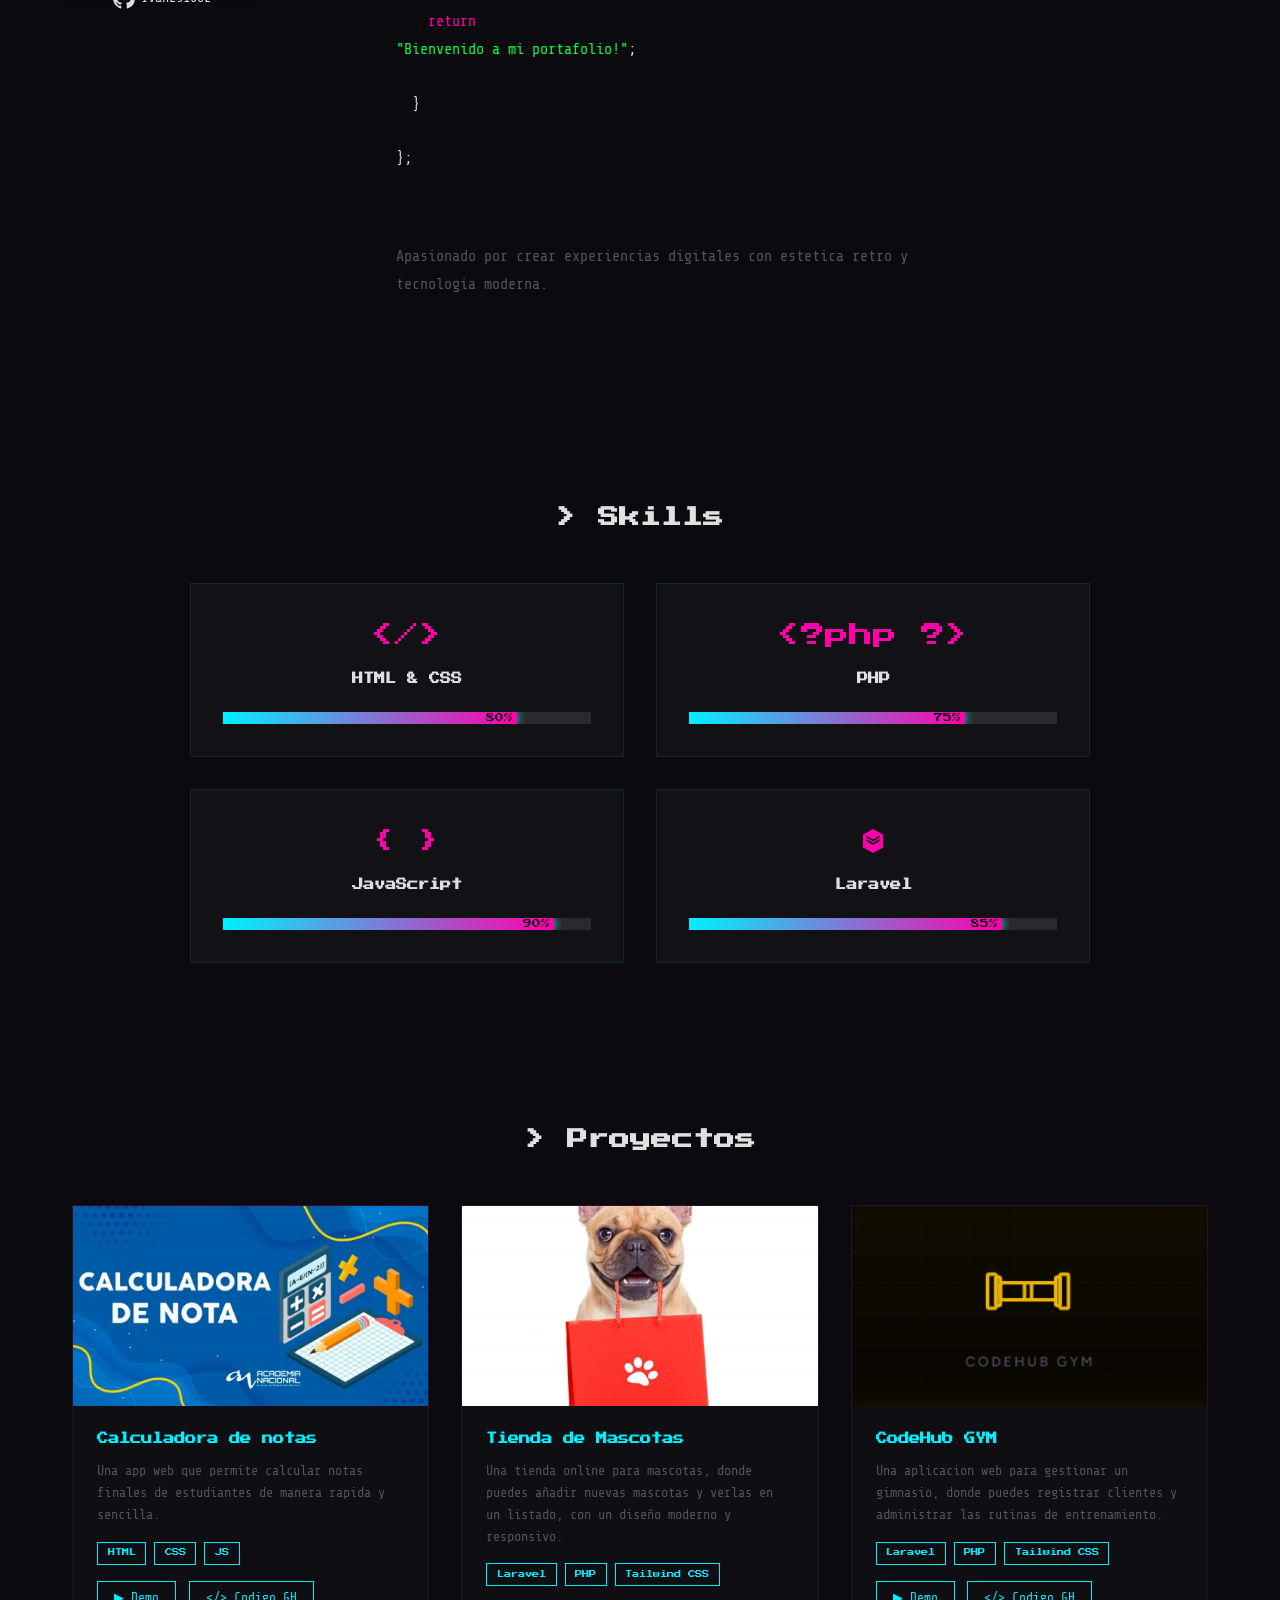
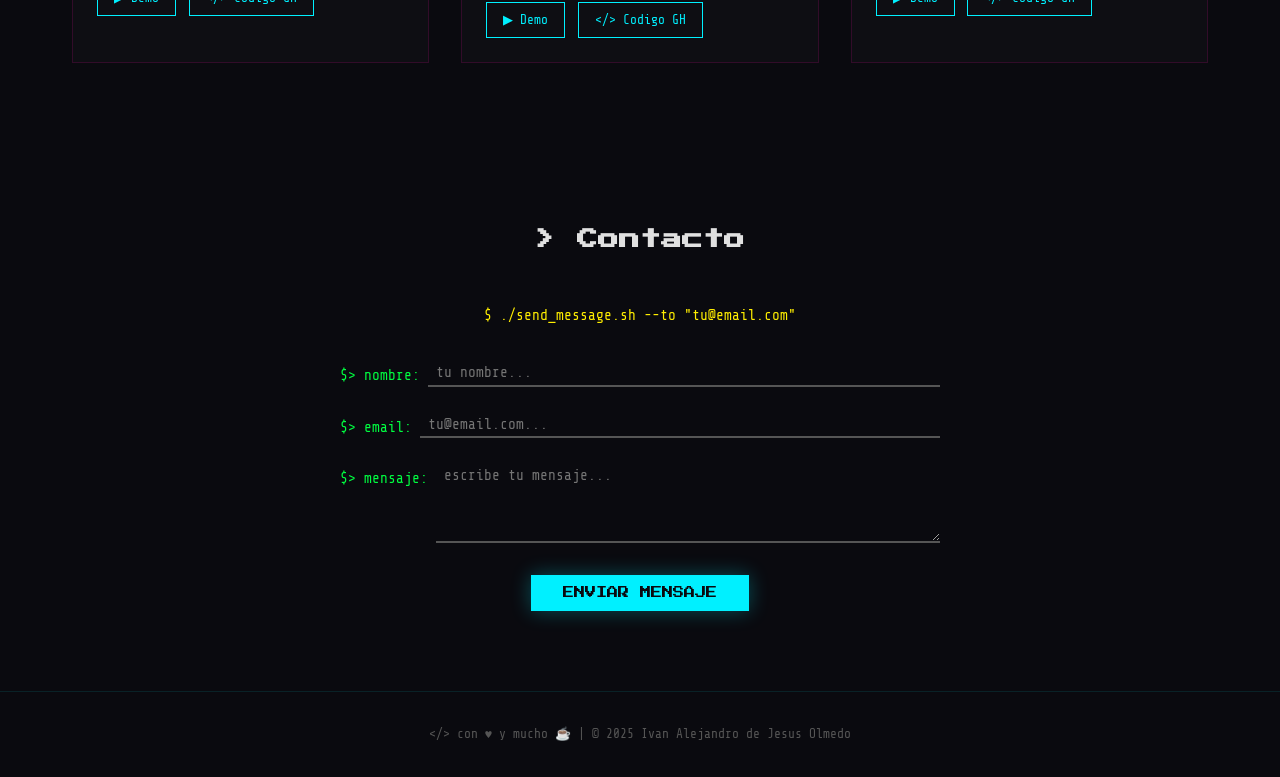
==== commit df6a7e8f: "Correcciones V2" ====
--- a/index.html
+++ b/index.html
@@ -19,10 +19,10 @@
       <nav>
         <div class="logo glitch-hover" data-text="> PORTFOLIO">> PORTFOLIO</div>
         <ul class="nav-links">
-          <li><a href="#Sobre Mi" data-text="//about">//about</a></li>
-          <li><a href="#habilidades" data-text="//skills">//skills</a></li>
-          <li><a href="#proyectos" data-text="//projects">//projects</a></li>
-          <li><a href="#contacto" data-text="//contact">//contact</a></li>
+          <li><a href="#about" data-text="//about">//Sobre Mi</a></li>
+          <li><a href="#skills" data-text="//skills">//Habilidades</a></li>
+          <li><a href="#projects" data-text="//projects">//Proyectos</a></li>
+          <li><a href="#contact" data-text="//contact">//Contacto</a></li>
         </ul>
         <div class="hamburger">&#9776;</div>
       </nav>
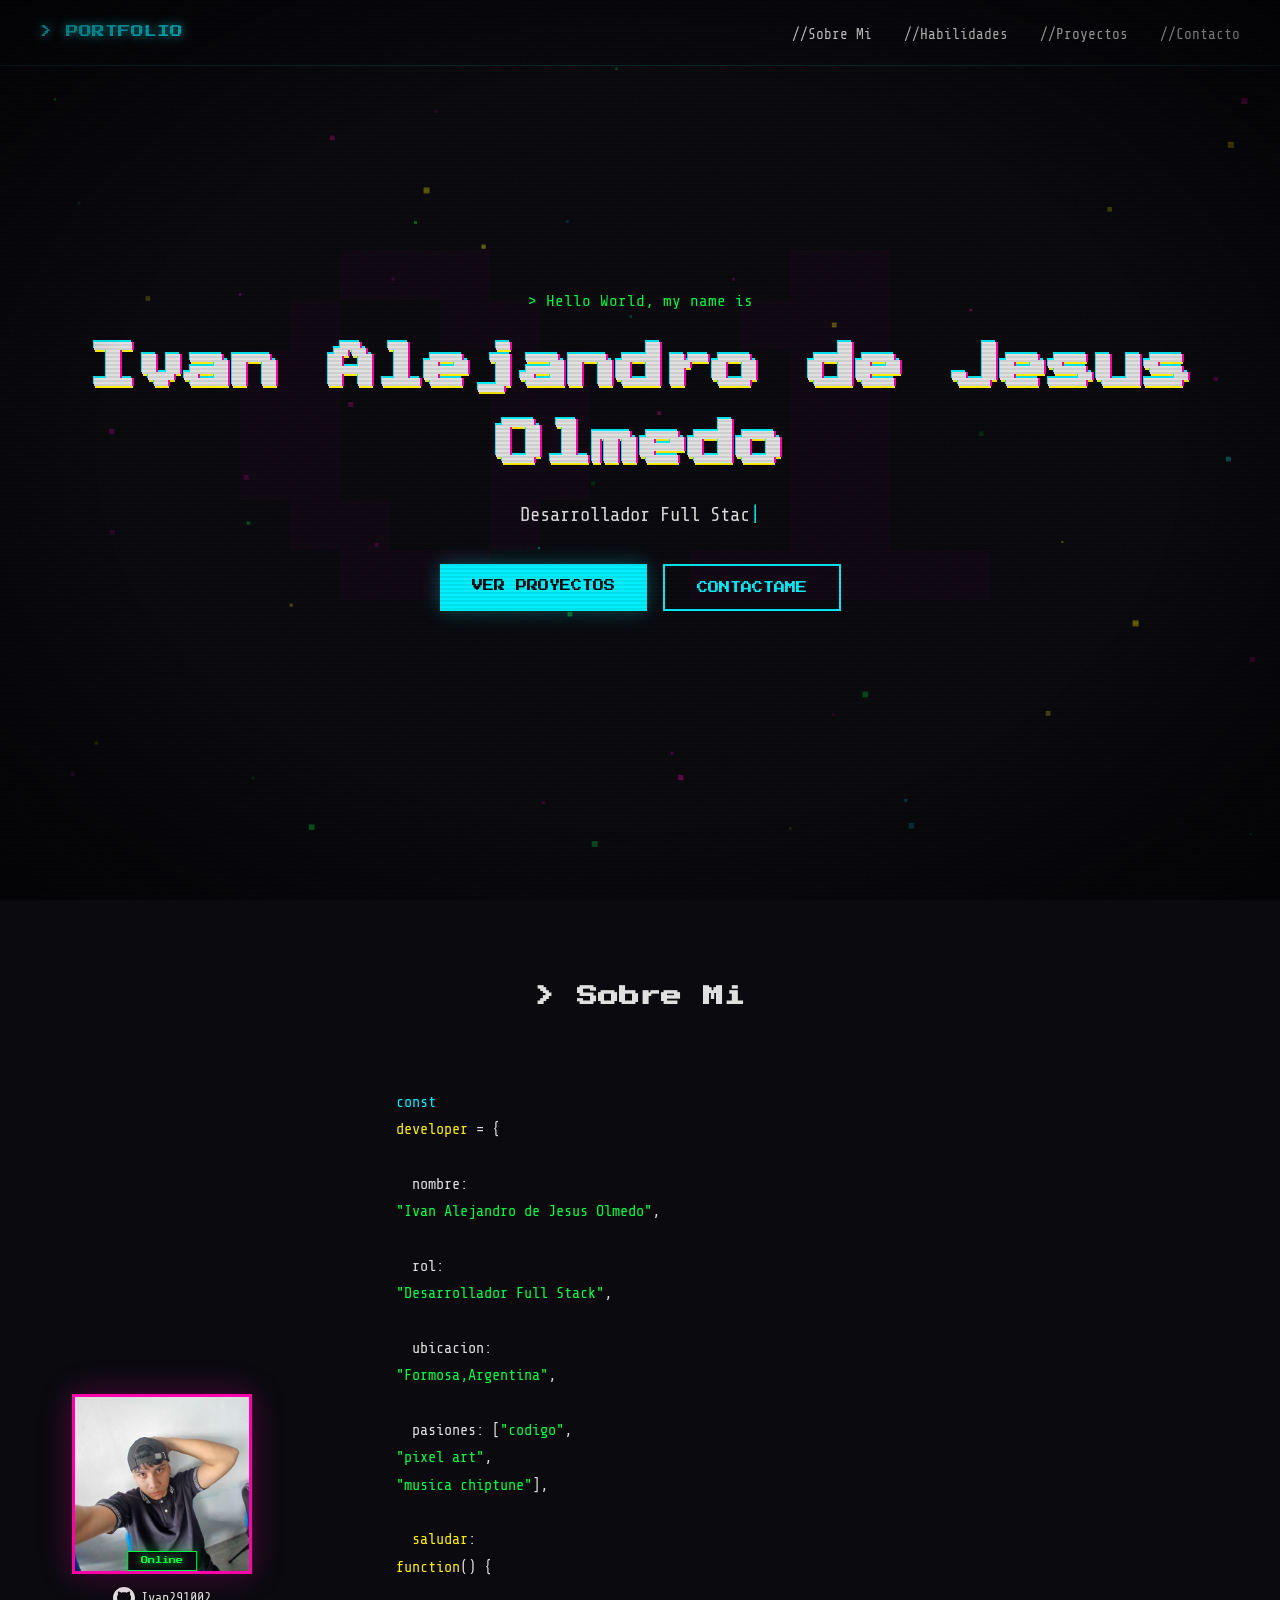
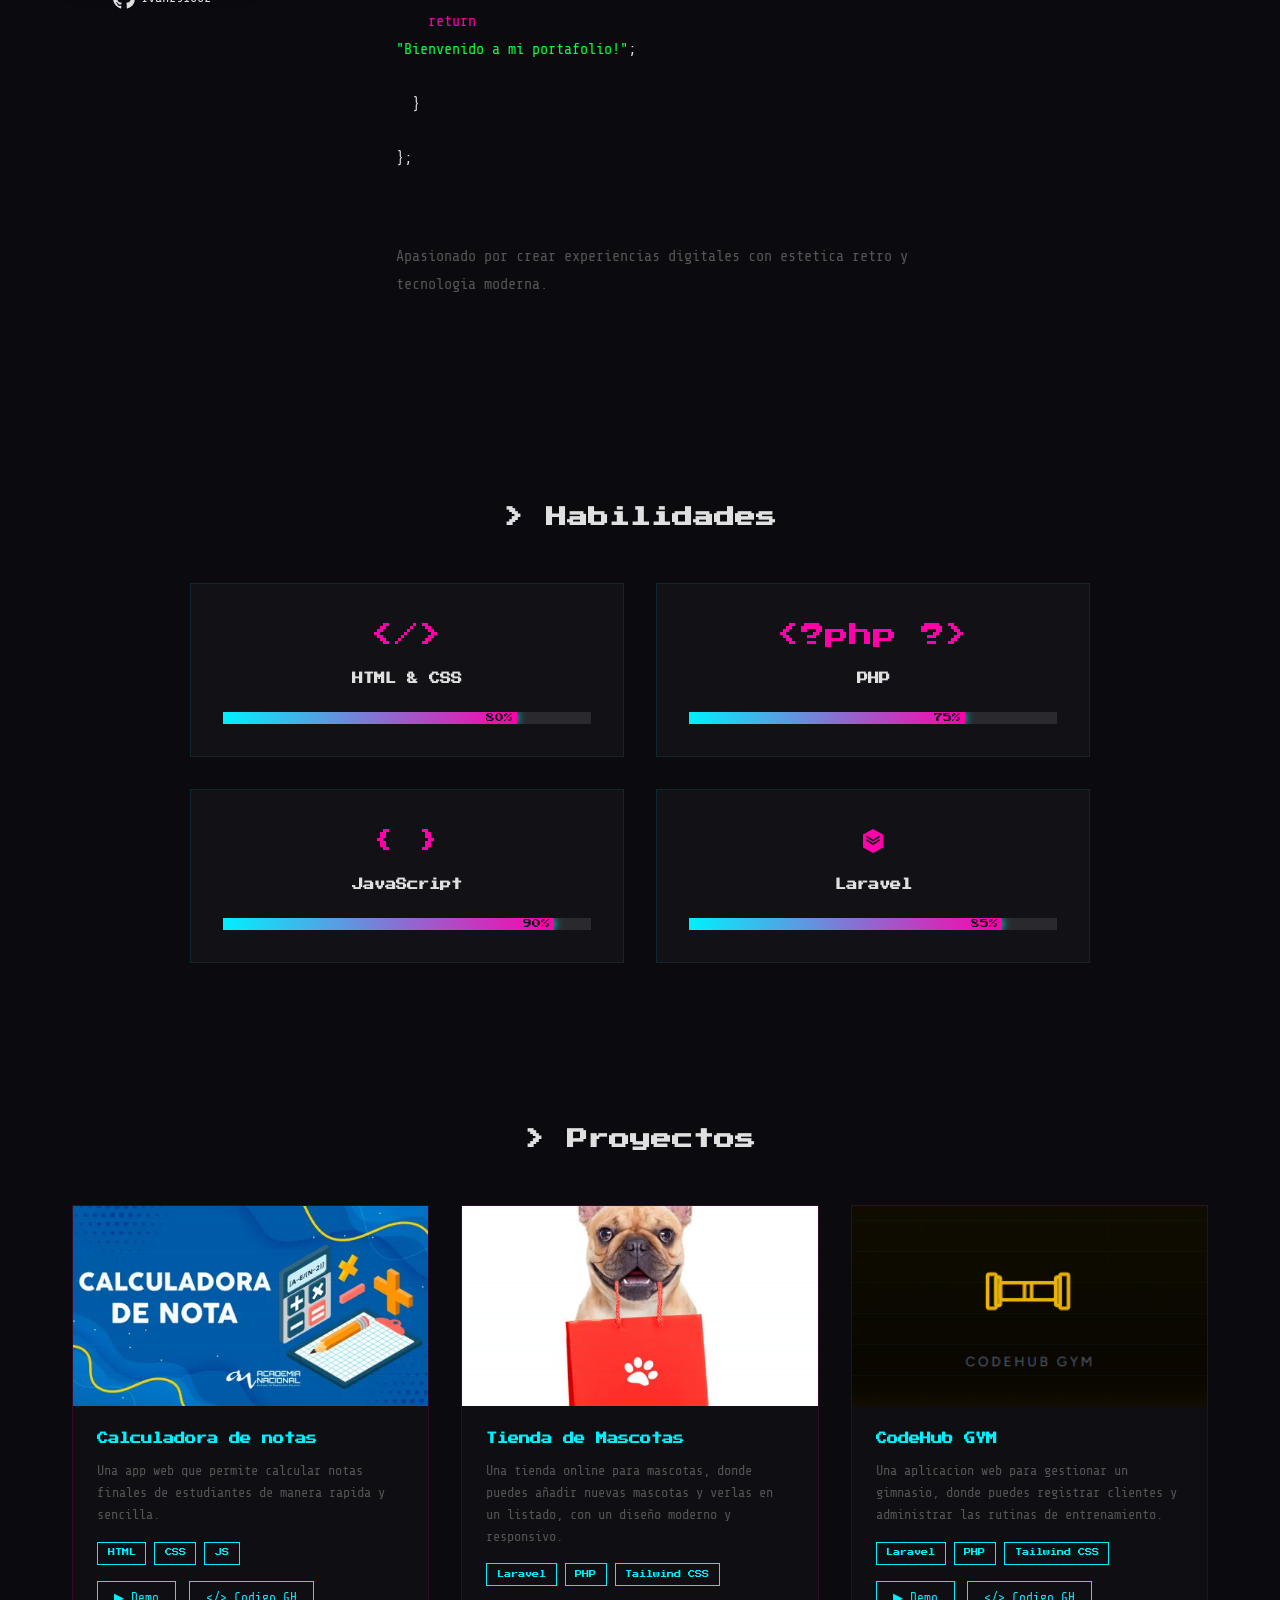
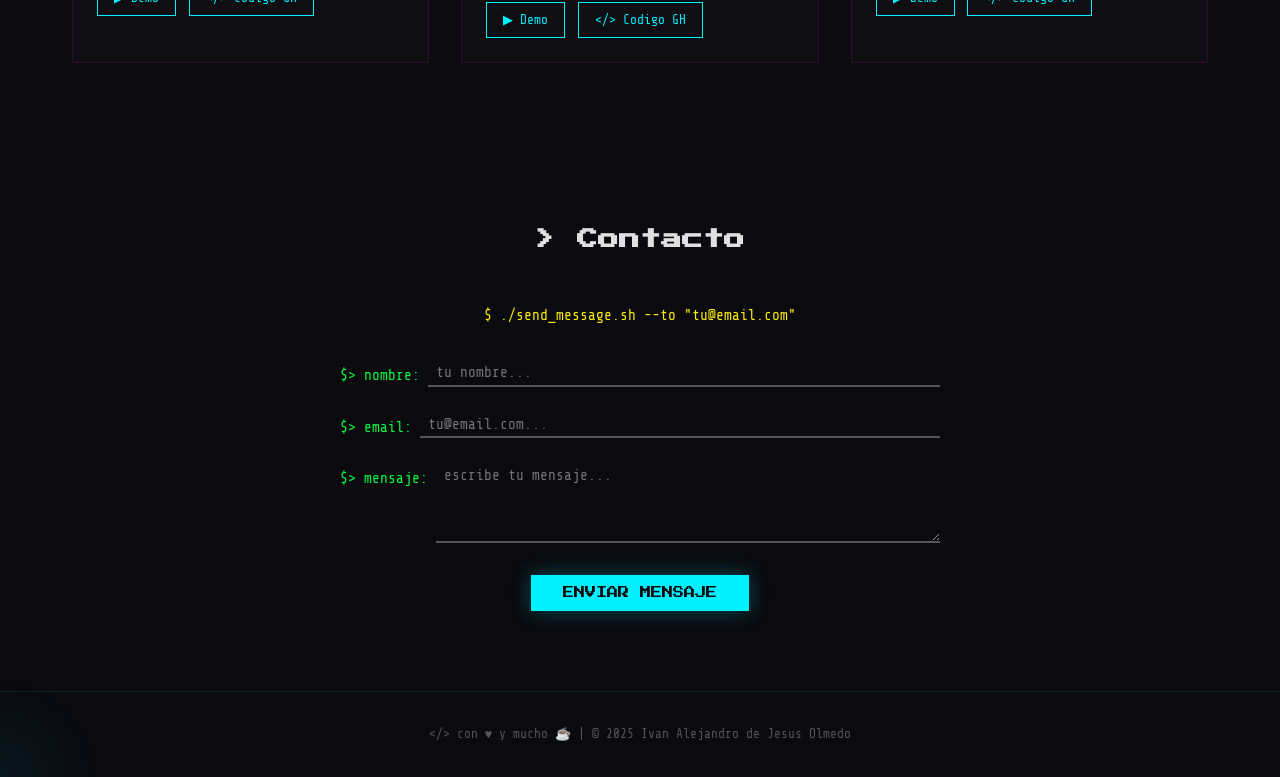
==== commit 23507758: "Correcciones V 2.1" ====
--- a/index.html
+++ b/index.html
@@ -19,10 +19,10 @@
       <nav>
         <div class="logo glitch-hover" data-text="> PORTFOLIO">> PORTFOLIO</div>
         <ul class="nav-links">
-          <li><a href="#about" data-text="//about">//Sobre Mi</a></li>
-          <li><a href="#skills" data-text="//skills">//Habilidades</a></li>
-          <li><a href="#projects" data-text="//projects">//Proyectos</a></li>
-          <li><a href="#contact" data-text="//contact">//Contacto</a></li>
+          <li><a href="#about" data-text="//Sobre Mi">//Sobre Mi</a></li>
+          <li><a href="#skills" data-text="//Habilidades">//Habilidades</a></li>
+          <li><a href="#projects" data-text="//Proyectos">//Proyectos</a></li>
+          <li><a href="#contact" data-text="//Contacto">//Contacto</a></li>
         </ul>
         <div class="hamburger">&#9776;</div>
       </nav>
@@ -103,8 +103,8 @@
     </section>
 
     <section id="skills">
-      <h2 class="section-title glitch-section" data-text="&gt; Skills">
-        &gt; Skills
+      <h2 class="section-title glitch-section" data-text="&gt; Habilidades">
+        &gt; Habilidades
       </h2>
       <div class="skills-grid">
         <div class="skill-card">
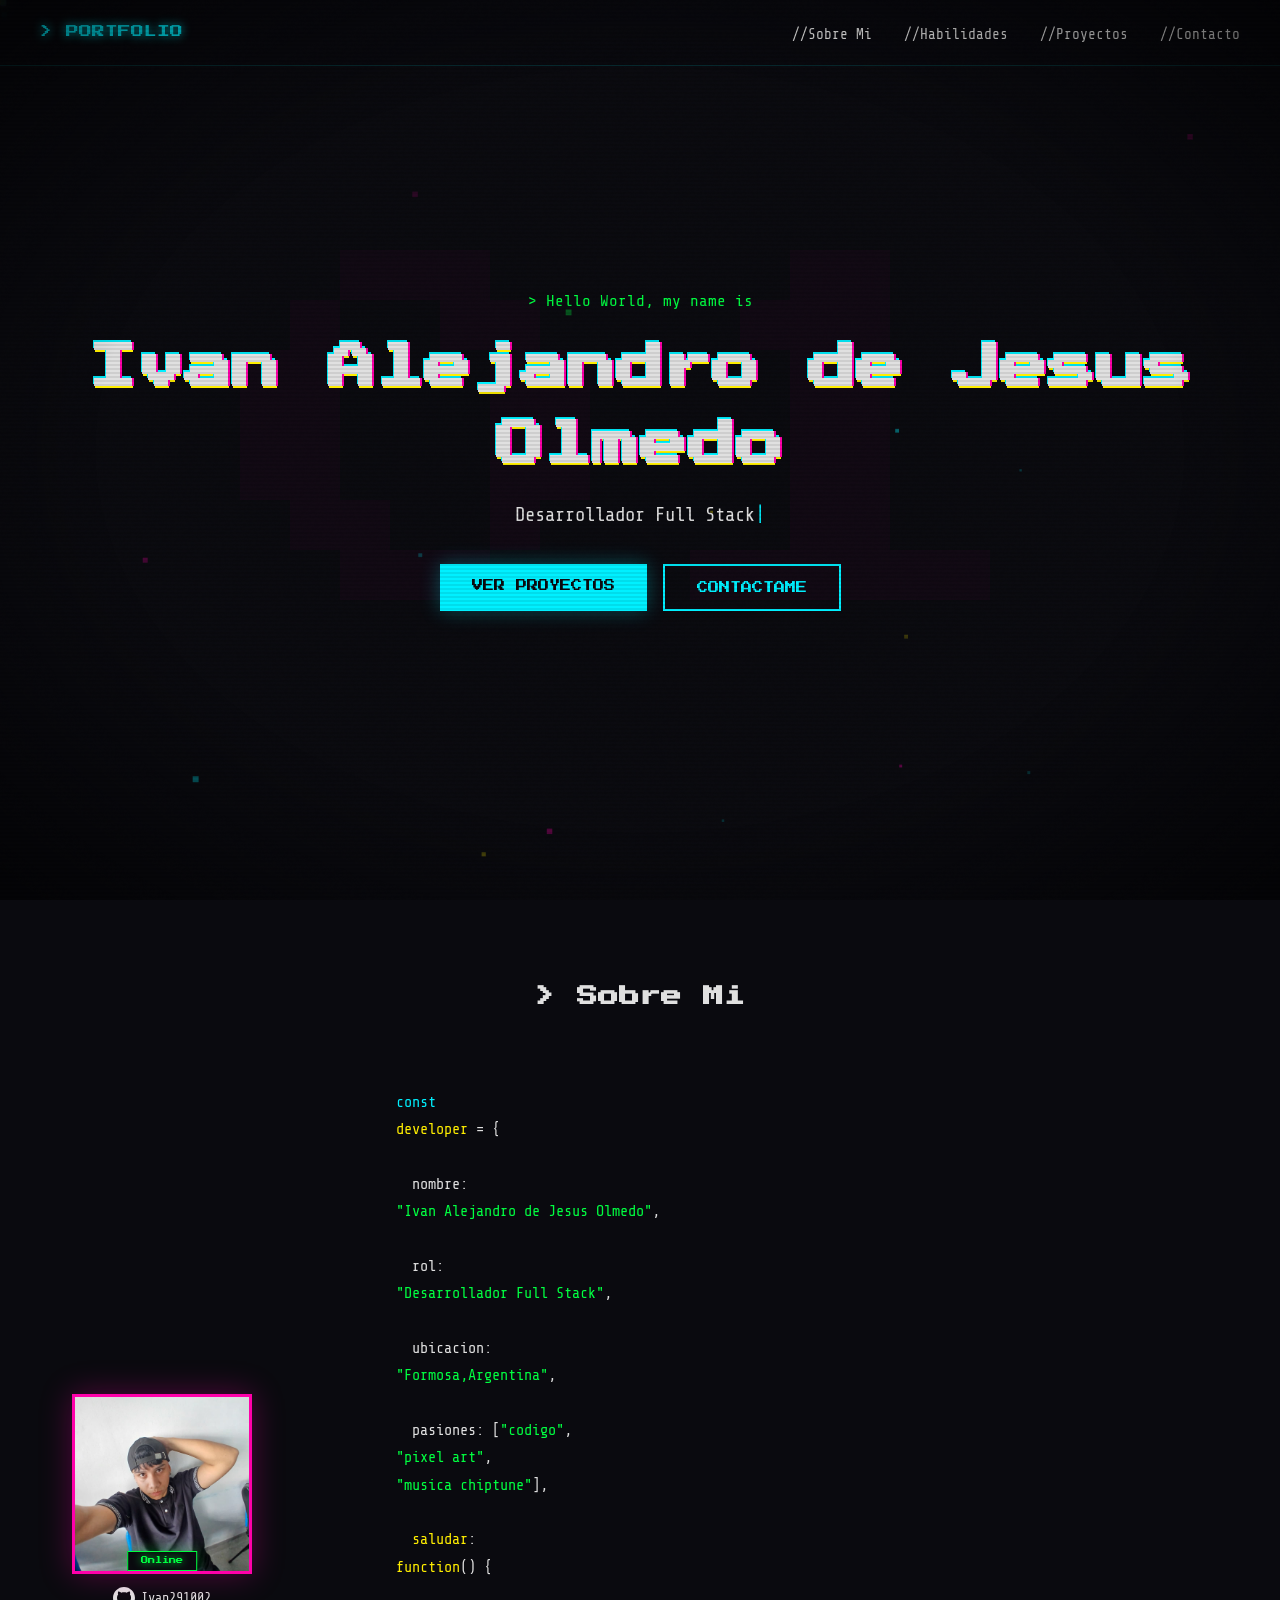
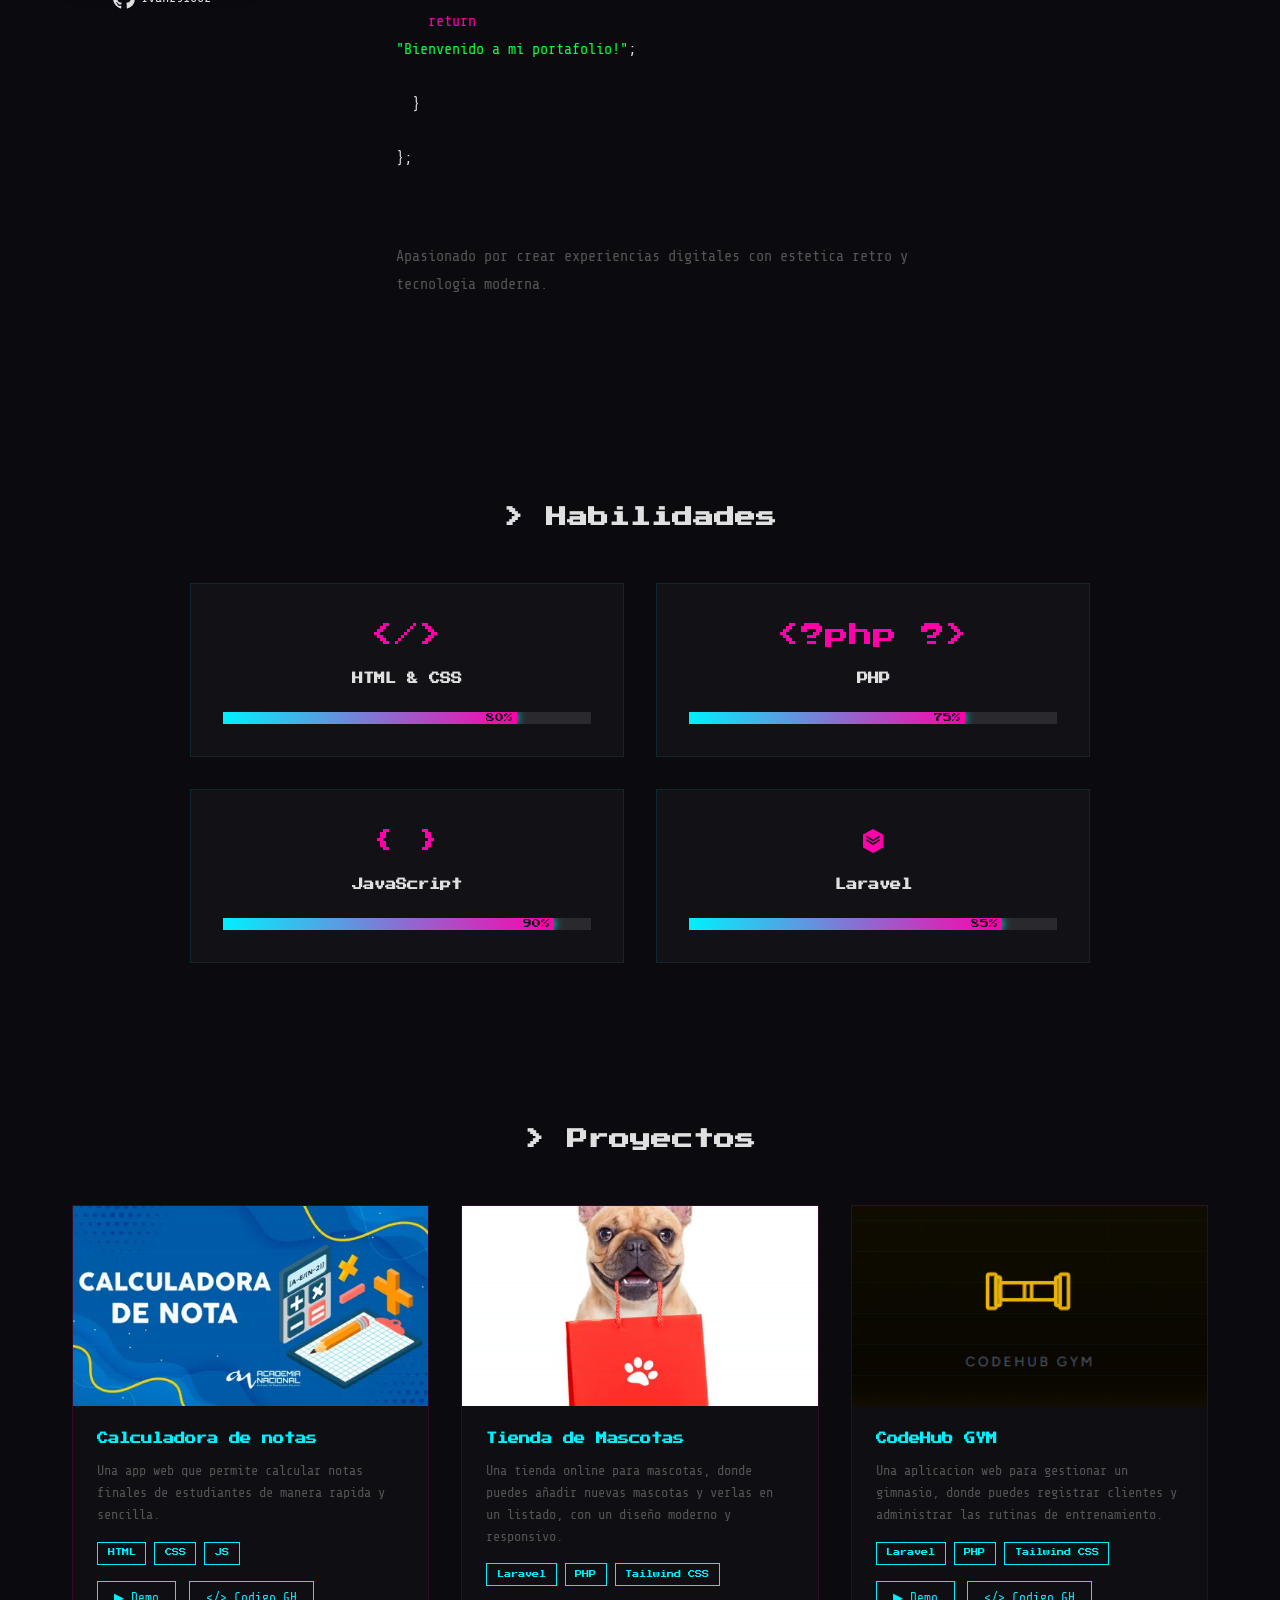
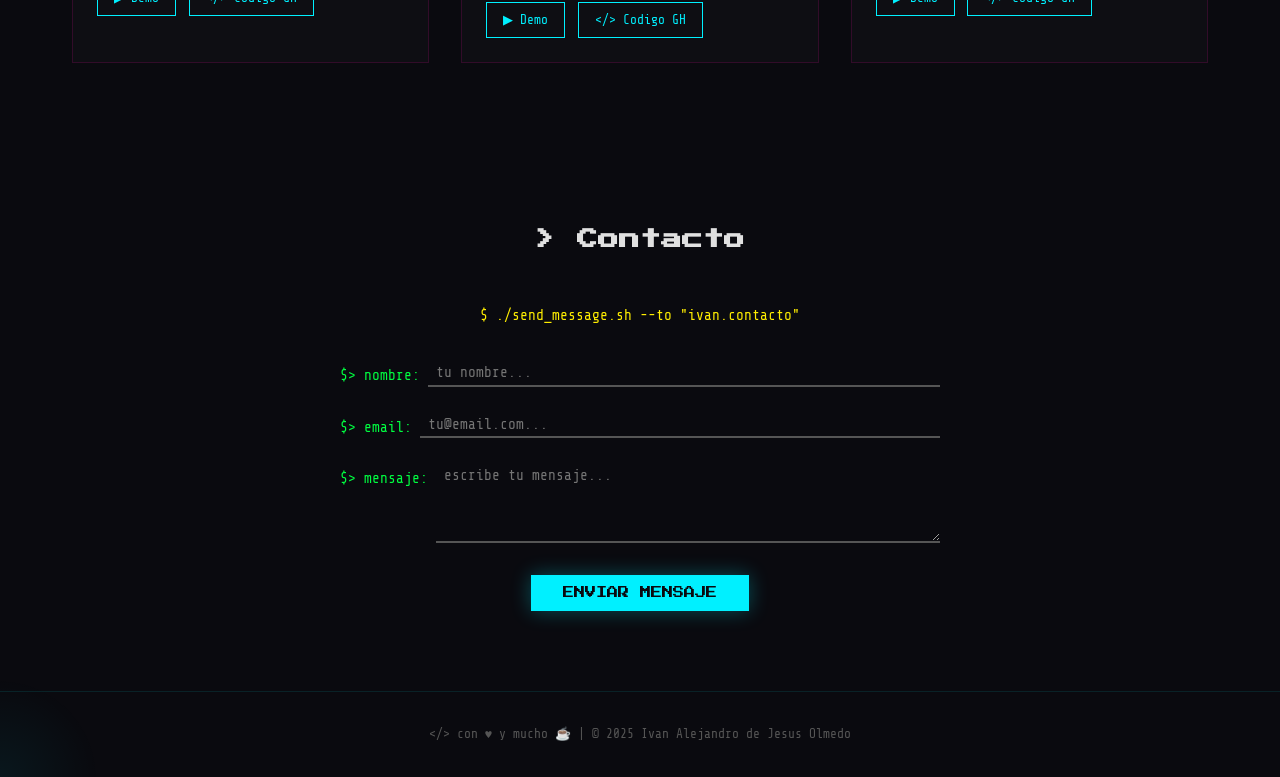
==== commit b6b2760b: "feat: formulario de contacto funcional con Web3Forms y seguridad anti-spam" ====
--- a/index.html
+++ b/index.html
@@ -250,18 +250,33 @@
         &gt; Contacto
       </h2>
       <div class="contact-container">
-        <p class="contact-prompt">$ ./send_message.sh --to "tu@email.com"</p>
-        <form id="contact-form">
+        <p class="contact-prompt">$ ./send_message.sh --to "ivan.contacto"</p>
+        <form id="contact-form" autocomplete="on">
+          <!-- Honeypot anti-spam (invisible para personas, trampa para bots) -->
+          <div style="position: absolute; left: -9999px; top: -9999px; opacity: 0; pointer-events: none;" aria-hidden="true">
+            <input type="text" id="bot-check" name="bot_check" tabindex="-1" autocomplete="off" />
+          </div>
           <div class="input-line">
             <span class="prompt">$&gt; nombre:</span>
-            <input type="text" id="name" placeholder="tu nombre..." required />
+            <input
+              type="text"
+              id="name"
+              name="name"
+              placeholder="tu nombre..."
+              maxlength="80"
+              autocomplete="name"
+              required
+            />
           </div>
           <div class="input-line">
             <span class="prompt">$&gt; email:</span>
             <input
               type="email"
               id="email"
+              name="email"
               placeholder="tu@email.com..."
+              maxlength="100"
+              autocomplete="email"
               required
             />
           </div>
@@ -269,7 +284,9 @@
             <span class="prompt">$&gt; mensaje:</span>
             <textarea
               id="message"
+              name="message"
               placeholder="escribe tu mensaje..."
+              maxlength="1500"
               required
             ></textarea>
           </div>
